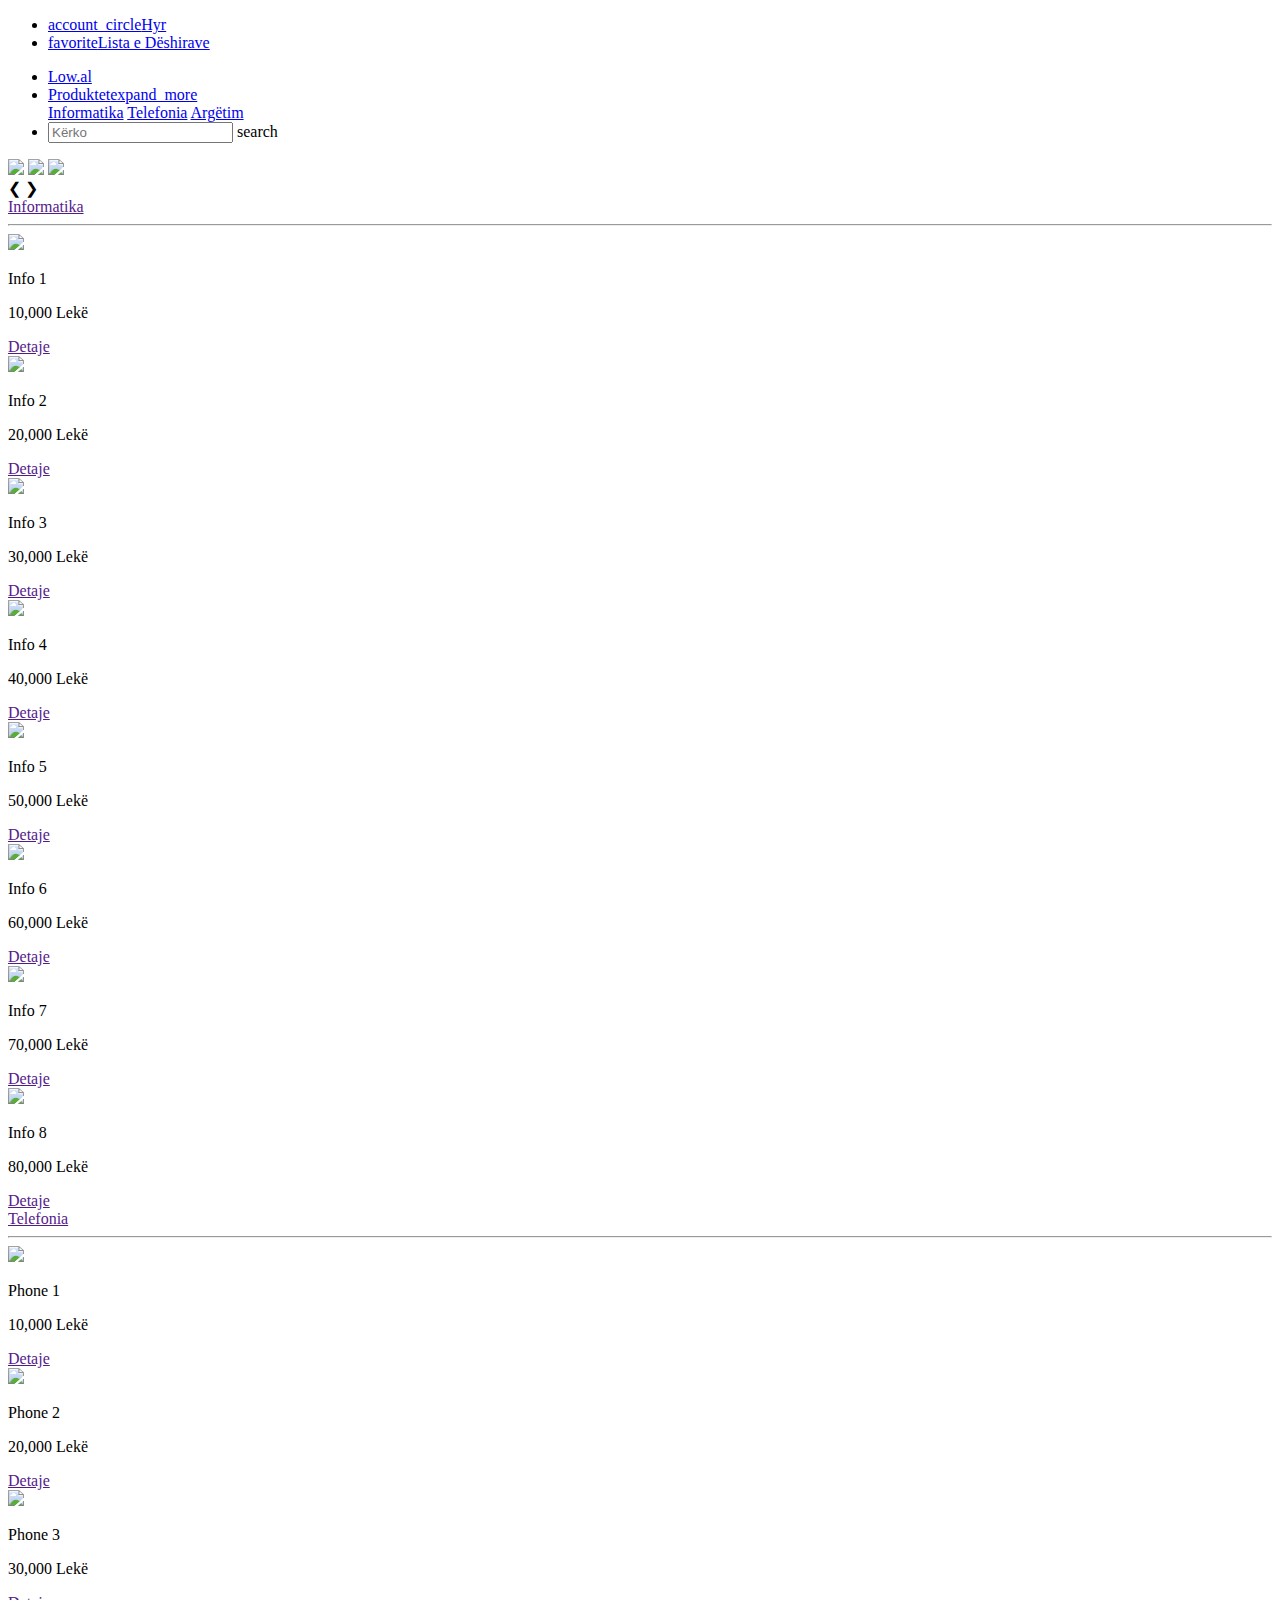
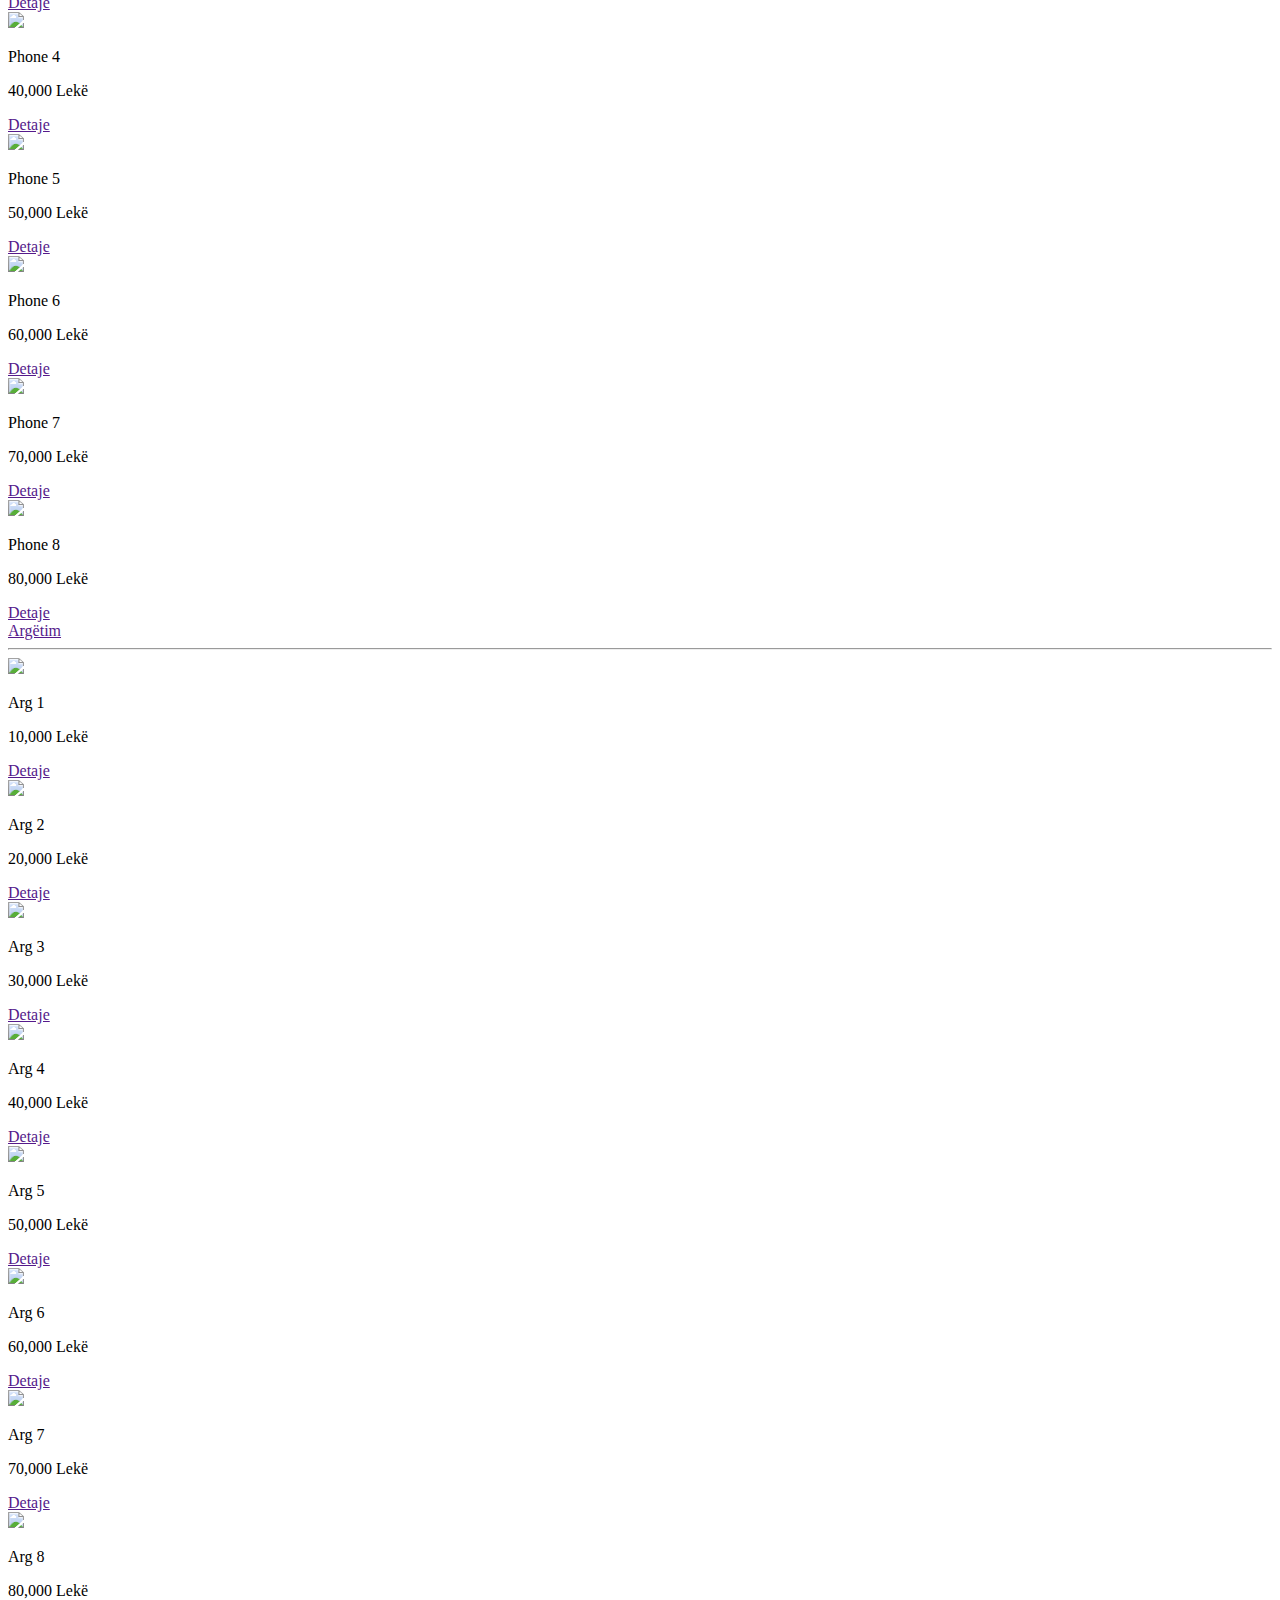
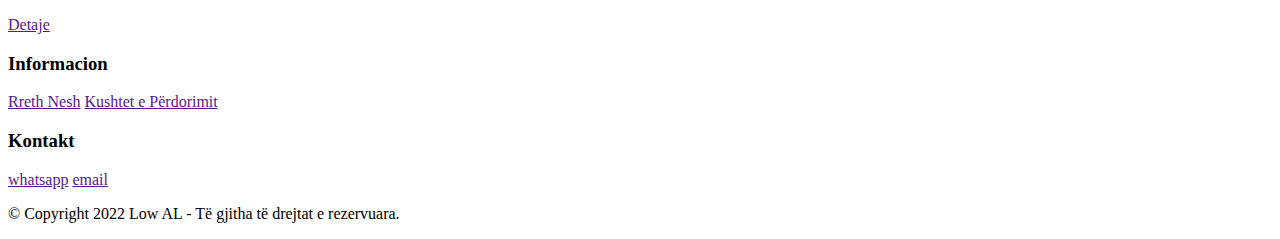
==== index.html @ c4c720e3 "Add files via upload" ====
<!doctype html>
<html lang="en-US">

<head>
    <meta charset="UTF-8">
    <meta name="viewport" content="width=device-width, initial-scale=1.0">

    <title>Low.AL</title>

    <!-- Custom CSS files -->
    <link rel="stylesheet" type="text/css" href="assets/css/shared/style.css">
    <link rel="stylesheet" type="text/css" href="assets/css/shared/header.css">
    <link rel="stylesheet" type="text/css" href="assets/css/shared/footer.css">

    <link rel="stylesheet" href="assets/css/index/slider.css">
    <link rel="stylesheet" href="assets/css/index/category.css">

    <!-- JS files -->
    <script src="assets/js/index/slider.js"></script>
</head>

<body>
    <!-- Header -->
    <header>
        <!-- Access -->
        <ul class="access-grid access-grid-template">
            <li><a href="#"><span class="material-icons">account_circle</span>Hyr</a></li>
            <li><a href="#"><span class="material-icons">favorite</span>Lista e Dëshirave</a></li>
        </ul>

        <!-- Primary Navigation -->
        <nav>
            <ul class="nav-grid nav-grid-template">
                <li id="brand"><a href="index.html">Low.al</a></li>
                <li>
                    <div class="dropdown">
                        <a href="#">Produktet<span class="material-icons">expand_more</span></a>
                        <div class="dropdown-content">
                            <a href="#">Informatika</a>
                            <a href="#">Telefonia</a>
                            <a href="#">Argëtim</a>
                        </div>
                    </div>
                </li>
                <li id="search">
                    <form>
                        <input id="searchInput" type="text" placeholder="Kërko">
                        <span id="searchIcon" class="material-icons">search</span>
                    </form>
                </li>
            </ul>
        </nav>
    </header>
    <!-- Header End -->

    <!-- Main -->
    <main>
        <!-- Slideshow -->
        <div class="slider">
            <div class="slides">
                <img class="slide fade" src="assets/img/index/slider/1.jpg">
                <img class="slide fade" src="assets/img/index/slider/2.jpg">
                <img class="slide fade" src="assets/img/index/slider/3.jpg">
            </div>
            <a class="prev">&#10094;</a>
            <a class="next">&#10095;</a>
        </div>

        <div>
            <!-- Categories -->
            <div class="category">
                <a href="" class="category-name">Informatika</a>
                <hr>
                <div class="products">
                    <div class="product">
                        <img src="assets/img/products/informatics/1.png">
                        <p class="product-name">Info 1</p>
                        <p class="product-price">10,000 Lekë</p>
                        <a href="">Detaje</a>
                    </div>
                    <div class="product">
                        <img src="assets/img/products/informatics/2.png">
                        <p class="product-name">Info 2</p>
                        <p class="product-price">20,000 Lekë</p>
                        <a href="">Detaje</a>
                    </div>
                    <div class="product">
                        <img src="assets/img/products/informatics/3.png">
                        <p class="product-name">Info 3</p>
                        <p class="product-price">30,000 Lekë</p>
                        <a href="">Detaje</a>
                    </div>
                    <div class="product">
                        <img src="assets/img/products/informatics/4.png">
                        <p class="product-name">Info 4</p>
                        <p class="product-price">40,000 Lekë</p>
                        <a href="">Detaje</a>
                    </div>
                    <div class="product">
                        <img src="assets/img/products/informatics/5.png">
                        <p class="product-name">Info 5</p>
                        <p class="product-price">50,000 Lekë</p>
                        <a href="">Detaje</a>
                    </div>
                    <div class="product">
                        <img src="assets/img/products/informatics/6.png">
                        <p class="product-name">Info 6</p>
                        <p class="product-price">60,000 Lekë</p>
                        <a href="">Detaje</a>
                    </div>
                    <div class="product">
                        <img src="assets/img/products/informatics/7.png">
                        <p class="product-name">Info 7</p>
                        <p class="product-price">70,000 Lekë</p>
                        <a href="">Detaje</a>
                    </div>
                    <div class="product">
                        <img src="assets/img/products/informatics/8.png">
                        <p class="product-name">Info 8</p>
                        <p class="product-price">80,000 Lekë</p>
                        <a href="">Detaje</a>
                    </div>
                </div>
            </div>

            <div class="category">
                <a href="" class="category-name">Telefonia</a>
                <hr>
                <div class="products">
                    <div class="product">
                        <img src="assets/img/products/phones/1.png">
                        <p class="product-name">Phone 1</p>
                        <p class="product-price">10,000 Lekë</p>
                        <a href="">Detaje</a>
                    </div>
                    <div class="product">
                        <img src="assets/img/products/phones/2.png">
                        <p class="product-name">Phone 2</p>
                        <p class="product-price">20,000 Lekë</p>
                        <a href="">Detaje</a>
                    </div>
                    <div class="product">
                        <img src="assets/img/products/phones/3.png">
                        <p class="product-name">Phone 3</p>
                        <p class="product-price">30,000 Lekë</p>
                        <a href="">Detaje</a>
                    </div>
                    <div class="product">
                        <img src="assets/img/products/phones/4.png">
                        <p class="product-name">Phone 4</p>
                        <p class="product-price">40,000 Lekë</p>
                        <a href="">Detaje</a>
                    </div>
                    <div class="product">
                        <img src="assets/img/products/phones/5.png">
                        <p class="product-name">Phone 5</p>
                        <p class="product-price">50,000 Lekë</p>
                        <a href="">Detaje</a>
                    </div>
                    <div class="product">
                        <img src="assets/img/products/phones/6.png">
                        <p class="product-name">Phone 6</p>
                        <p class="product-price">60,000 Lekë</p>
                        <a href="">Detaje</a>
                    </div>
                    <div class="product">
                        <img src="assets/img/products/phones/7.png">
                        <p class="product-name">Phone 7</p>
                        <p class="product-price">70,000 Lekë</p>
                        <a href="">Detaje</a>
                    </div>
                    <div class="product">
                        <img src="assets/img/products/phones/8.png">
                        <p class="product-name">Phone 8</p>
                        <p class="product-price">80,000 Lekë</p>
                        <a href="">Detaje</a>
                    </div>
                </div>
            </div>

            <div class="category">
                <a href="" class="category-name">Argëtim</a>
                <hr>
                <div class="products">
                    <div class="product">
                        <img src="assets/img/products/hobby/1.png">
                        <p class="product-name">Arg 1</p>
                        <p class="product-price">10,000 Lekë</p>
                        <a href="">Detaje</a>
                    </div>
                    <div class="product">
                        <img src="assets/img/products/hobby/2.png">
                        <p class="product-name">Arg 2</p>
                        <p class="product-price">20,000 Lekë</p>
                        <a href="">Detaje</a>
                    </div>
                    <div class="product">
                        <img src="assets/img/products/hobby/3.png">
                        <p class="product-name">Arg 3</p>
                        <p class="product-price">30,000 Lekë</p>
                        <a href="">Detaje</a>
                    </div>
                    <div class="product">
                        <img src="assets/img/products/hobby/4.png">
                        <p class="product-name">Arg 4</p>
                        <p class="product-price">40,000 Lekë</p>
                        <a href="">Detaje</a>
                    </div>
                    <div class="product">
                        <img src="assets/img/products/hobby/5.png">
                        <p class="product-name">Arg 5</p>
                        <p class="product-price">50,000 Lekë</p>
                        <a href="">Detaje</a>
                    </div>
                    <div class="product">
                        <img src="assets/img/products/hobby/6.png">
                        <p class="product-name">Arg 6</p>
                        <p class="product-price">60,000 Lekë</p>
                        <a href="">Detaje</a>
                    </div>
                    <div class="product">
                        <img src="assets/img/products/hobby/7.png">
                        <p class="product-name">Arg 7</p>
                        <p class="product-price">70,000 Lekë</p>
                        <a href="">Detaje</a>
                    </div>
                    <div class="product">
                        <img src="assets/img/products/hobby/8.png">
                        <p class="product-name">Arg 8</p>
                        <p class="product-price">80,000 Lekë</p>
                        <a href="">Detaje</a>
                    </div>
                </div>
            </div>

        </div>
    </main>
    <!-- Main End -->

    <!-- Footer -->
    <footer>
        <div id="information">
            <h3>Informacion</h3>
            <a href="">Rreth Nesh</a>
            <a href="">Kushtet e Përdorimit</a>
        </div>
        <div id="contact">
            <h3>Kontakt</h3>
            <div id="contactIcons">
                <a href=""><span id="whatsapp" class="material-icons">whatsapp</span></a>
                <a href=""><span id="email" class="material-icons-outlined">email</span></a>
            </div>
        </div>
        <div id="copyright">
            <p>&copy; Copyright 2022 Low AL - Të gjitha të drejtat e rezervuara.</p>
        </div>
    </footer>
    <!-- Footer End -->
</body>

</html>
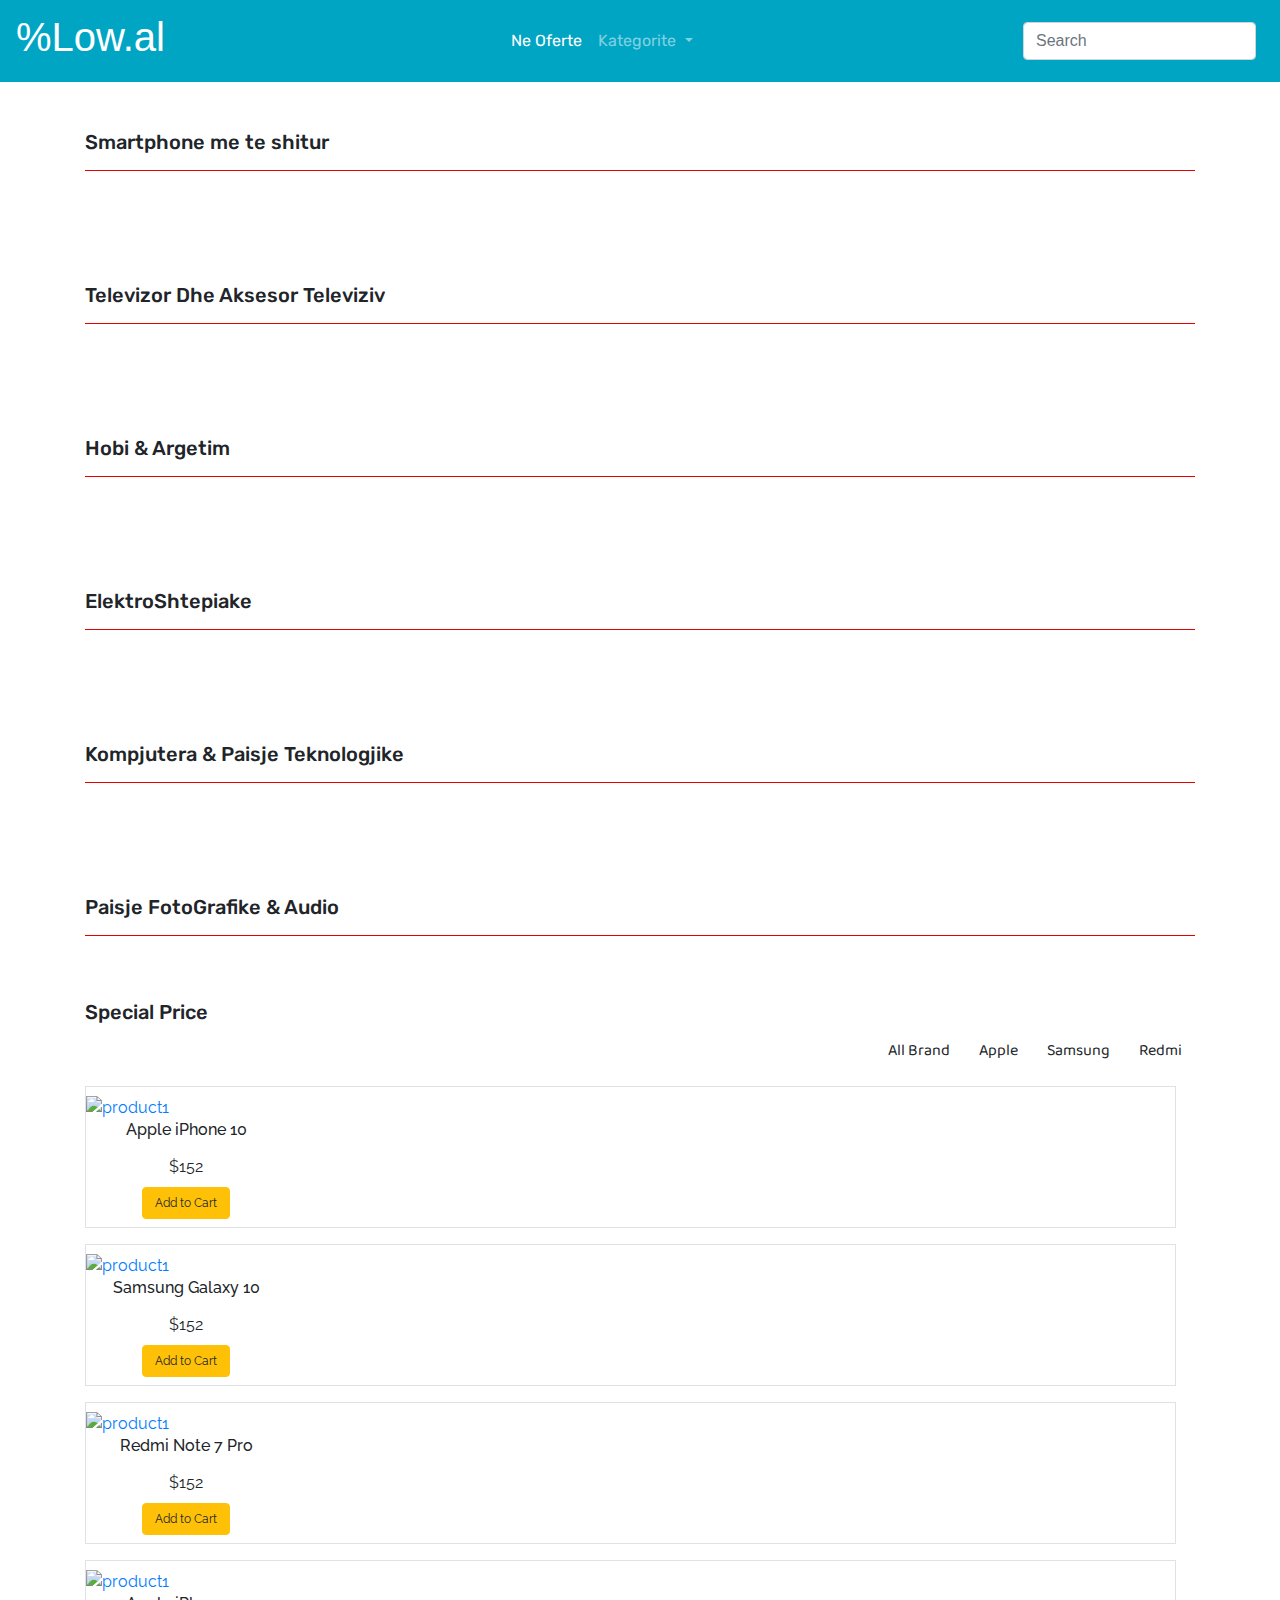
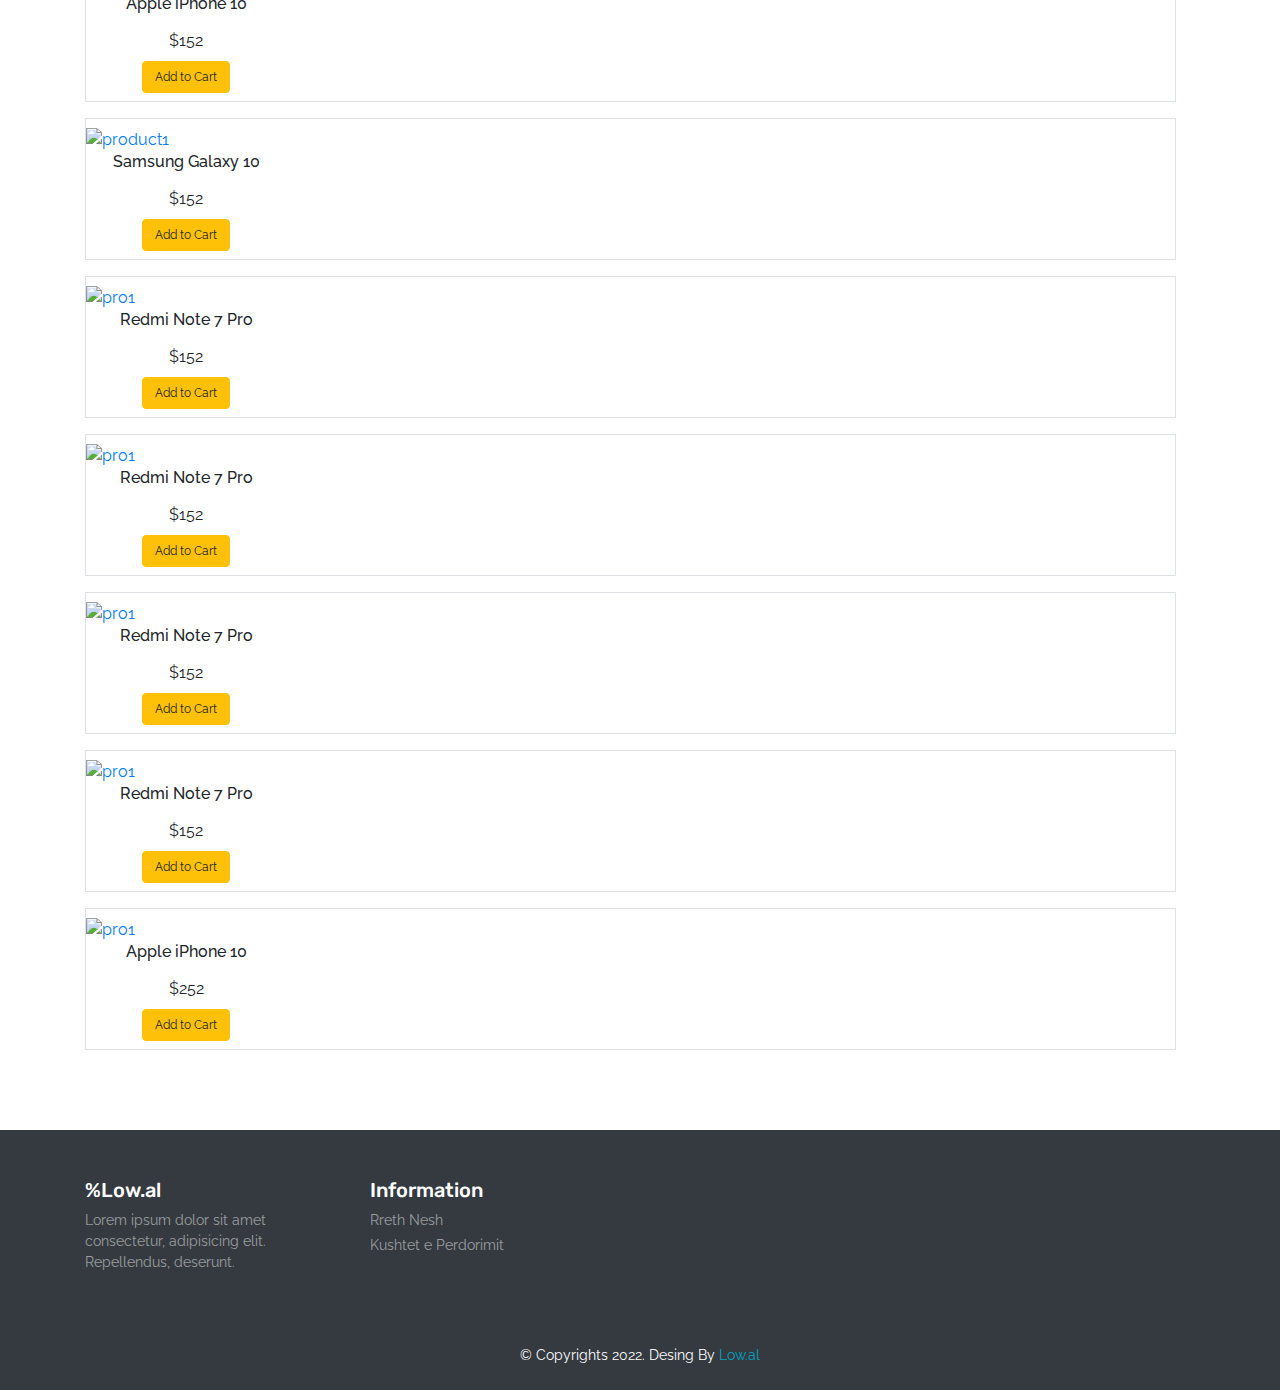
==== commit 31f6a4b7: "Add files via upload" ====
--- a/index.html
+++ b/index.html
@@ -1,261 +1,1265 @@
-<!doctype html>
-<html lang="en-US">
-
-<head>
-    <meta charset="UTF-8">
-    <meta name="viewport" content="width=device-width, initial-scale=1.0">
-
-    <title>Low.AL</title>
-
-    <!-- Custom CSS files -->
-    <link rel="stylesheet" type="text/css" href="assets/css/shared/style.css">
-    <link rel="stylesheet" type="text/css" href="assets/css/shared/header.css">
-    <link rel="stylesheet" type="text/css" href="assets/css/shared/footer.css">
-
-    <link rel="stylesheet" href="assets/css/index/slider.css">
-    <link rel="stylesheet" href="assets/css/index/category.css">
-
-    <!-- JS files -->
-    <script src="assets/js/index/slider.js"></script>
-</head>
-
-<body>
-    <!-- Header -->
-    <header>
-        <!-- Access -->
-        <ul class="access-grid access-grid-template">
-            <li><a href="#"><span class="material-icons">account_circle</span>Hyr</a></li>
-            <li><a href="#"><span class="material-icons">favorite</span>Lista e Dëshirave</a></li>
-        </ul>
-
-        <!-- Primary Navigation -->
-        <nav>
-            <ul class="nav-grid nav-grid-template">
-                <li id="brand"><a href="index.html">Low.al</a></li>
-                <li>
-                    <div class="dropdown">
-                        <a href="#">Produktet<span class="material-icons">expand_more</span></a>
-                        <div class="dropdown-content">
-                            <a href="#">Informatika</a>
-                            <a href="#">Telefonia</a>
-                            <a href="#">Argëtim</a>
-                        </div>
-                    </div>
-                </li>
-                <li id="search">
-                    <form>
-                        <input id="searchInput" type="text" placeholder="Kërko">
-                        <span id="searchIcon" class="material-icons">search</span>
-                    </form>
-                </li>
-            </ul>
-        </nav>
-    </header>
-    <!-- Header End -->
-
-    <!-- Main -->
-    <main>
-        <!-- Slideshow -->
-        <div class="slider">
-            <div class="slides">
-                <img class="slide fade" src="assets/img/index/slider/1.jpg">
-                <img class="slide fade" src="assets/img/index/slider/2.jpg">
-                <img class="slide fade" src="assets/img/index/slider/3.jpg">
-            </div>
-            <a class="prev">&#10094;</a>
-            <a class="next">&#10095;</a>
-        </div>
-
-        <div>
-            <!-- Categories -->
-            <div class="category">
-                <a href="" class="category-name">Informatika</a>
-                <hr>
-                <div class="products">
-                    <div class="product">
-                        <img src="assets/img/products/informatics/1.png">
-                        <p class="product-name">Info 1</p>
-                        <p class="product-price">10,000 Lekë</p>
-                        <a href="">Detaje</a>
-                    </div>
-                    <div class="product">
-                        <img src="assets/img/products/informatics/2.png">
-                        <p class="product-name">Info 2</p>
-                        <p class="product-price">20,000 Lekë</p>
-                        <a href="">Detaje</a>
-                    </div>
-                    <div class="product">
-                        <img src="assets/img/products/informatics/3.png">
-                        <p class="product-name">Info 3</p>
-                        <p class="product-price">30,000 Lekë</p>
-                        <a href="">Detaje</a>
-                    </div>
-                    <div class="product">
-                        <img src="assets/img/products/informatics/4.png">
-                        <p class="product-name">Info 4</p>
-                        <p class="product-price">40,000 Lekë</p>
-                        <a href="">Detaje</a>
-                    </div>
-                    <div class="product">
-                        <img src="assets/img/products/informatics/5.png">
-                        <p class="product-name">Info 5</p>
-                        <p class="product-price">50,000 Lekë</p>
-                        <a href="">Detaje</a>
-                    </div>
-                    <div class="product">
-                        <img src="assets/img/products/informatics/6.png">
-                        <p class="product-name">Info 6</p>
-                        <p class="product-price">60,000 Lekë</p>
-                        <a href="">Detaje</a>
-                    </div>
-                    <div class="product">
-                        <img src="assets/img/products/informatics/7.png">
-                        <p class="product-name">Info 7</p>
-                        <p class="product-price">70,000 Lekë</p>
-                        <a href="">Detaje</a>
-                    </div>
-                    <div class="product">
-                        <img src="assets/img/products/informatics/8.png">
-                        <p class="product-name">Info 8</p>
-                        <p class="product-price">80,000 Lekë</p>
-                        <a href="">Detaje</a>
-                    </div>
-                </div>
-            </div>
-
-            <div class="category">
-                <a href="" class="category-name">Telefonia</a>
-                <hr>
-                <div class="products">
-                    <div class="product">
-                        <img src="assets/img/products/phones/1.png">
-                        <p class="product-name">Phone 1</p>
-                        <p class="product-price">10,000 Lekë</p>
-                        <a href="">Detaje</a>
-                    </div>
-                    <div class="product">
-                        <img src="assets/img/products/phones/2.png">
-                        <p class="product-name">Phone 2</p>
-                        <p class="product-price">20,000 Lekë</p>
-                        <a href="">Detaje</a>
-                    </div>
-                    <div class="product">
-                        <img src="assets/img/products/phones/3.png">
-                        <p class="product-name">Phone 3</p>
-                        <p class="product-price">30,000 Lekë</p>
-                        <a href="">Detaje</a>
-                    </div>
-                    <div class="product">
-                        <img src="assets/img/products/phones/4.png">
-                        <p class="product-name">Phone 4</p>
-                        <p class="product-price">40,000 Lekë</p>
-                        <a href="">Detaje</a>
-                    </div>
-                    <div class="product">
-                        <img src="assets/img/products/phones/5.png">
-                        <p class="product-name">Phone 5</p>
-                        <p class="product-price">50,000 Lekë</p>
-                        <a href="">Detaje</a>
-                    </div>
-                    <div class="product">
-                        <img src="assets/img/products/phones/6.png">
-                        <p class="product-name">Phone 6</p>
-                        <p class="product-price">60,000 Lekë</p>
-                        <a href="">Detaje</a>
-                    </div>
-                    <div class="product">
-                        <img src="assets/img/products/phones/7.png">
-                        <p class="product-name">Phone 7</p>
-                        <p class="product-price">70,000 Lekë</p>
-                        <a href="">Detaje</a>
-                    </div>
-                    <div class="product">
-                        <img src="assets/img/products/phones/8.png">
-                        <p class="product-name">Phone 8</p>
-                        <p class="product-price">80,000 Lekë</p>
-                        <a href="">Detaje</a>
-                    </div>
-                </div>
-            </div>
-
-            <div class="category">
-                <a href="" class="category-name">Argëtim</a>
-                <hr>
-                <div class="products">
-                    <div class="product">
-                        <img src="assets/img/products/hobby/1.png">
-                        <p class="product-name">Arg 1</p>
-                        <p class="product-price">10,000 Lekë</p>
-                        <a href="">Detaje</a>
-                    </div>
-                    <div class="product">
-                        <img src="assets/img/products/hobby/2.png">
-                        <p class="product-name">Arg 2</p>
-                        <p class="product-price">20,000 Lekë</p>
-                        <a href="">Detaje</a>
-                    </div>
-                    <div class="product">
-                        <img src="assets/img/products/hobby/3.png">
-                        <p class="product-name">Arg 3</p>
-                        <p class="product-price">30,000 Lekë</p>
-                        <a href="">Detaje</a>
-                    </div>
-                    <div class="product">
-                        <img src="assets/img/products/hobby/4.png">
-                        <p class="product-name">Arg 4</p>
-                        <p class="product-price">40,000 Lekë</p>
-                        <a href="">Detaje</a>
-                    </div>
-                    <div class="product">
-                        <img src="assets/img/products/hobby/5.png">
-                        <p class="product-name">Arg 5</p>
-                        <p class="product-price">50,000 Lekë</p>
-                        <a href="">Detaje</a>
-                    </div>
-                    <div class="product">
-                        <img src="assets/img/products/hobby/6.png">
-                        <p class="product-name">Arg 6</p>
-                        <p class="product-price">60,000 Lekë</p>
-                        <a href="">Detaje</a>
-                    </div>
-                    <div class="product">
-                        <img src="assets/img/products/hobby/7.png">
-                        <p class="product-name">Arg 7</p>
-                        <p class="product-price">70,000 Lekë</p>
-                        <a href="">Detaje</a>
-                    </div>
-                    <div class="product">
-                        <img src="assets/img/products/hobby/8.png">
-                        <p class="product-name">Arg 8</p>
-                        <p class="product-price">80,000 Lekë</p>
-                        <a href="">Detaje</a>
-                    </div>
-                </div>
-            </div>
-
-        </div>
-    </main>
-    <!-- Main End -->
-
-    <!-- Footer -->
-    <footer>
-        <div id="information">
-            <h3>Informacion</h3>
-            <a href="">Rreth Nesh</a>
-            <a href="">Kushtet e Përdorimit</a>
-        </div>
-        <div id="contact">
-            <h3>Kontakt</h3>
-            <div id="contactIcons">
-                <a href=""><span id="whatsapp" class="material-icons">whatsapp</span></a>
-                <a href=""><span id="email" class="material-icons-outlined">email</span></a>
-            </div>
-        </div>
-        <div id="copyright">
-            <p>&copy; Copyright 2022 Low AL - Të gjitha të drejtat e rezervuara.</p>
-        </div>
-    </footer>
-    <!-- Footer End -->
-</body>
-
+<!DOCTYPE html>
+<html lang="en">
+<head>
+    <meta charset="UTF-8">
+    <meta name="viewport" content="width=device-width, initial-scale=1.0">
+    <title>Low.Al</title>
+
+    <!-- Bootstrap CDN -->
+    <link rel="stylesheet" href="https://stackpath.bootstrapcdn.com/bootstrap/4.4.1/css/bootstrap.min.css" integrity="sha384-Vkoo8x4CGsO3+Hhxv8T/Q5PaXtkKtu6ug5TOeNV6gBiFeWPGFN9MuhOf23Q9Ifjh" crossorigin="anonymous">
+
+    <!-- Owl-carousel CDN -->
+    <link rel="stylesheet" href="https://cdnjs.cloudflare.com/ajax/libs/OwlCarousel2/2.3.4/assets/owl.carousel.min.css" integrity="sha256-UhQQ4fxEeABh4JrcmAJ1+16id/1dnlOEVCFOxDef9Lw=" crossorigin="anonymous" />
+    <link rel="stylesheet" href="https://cdnjs.cloudflare.com/ajax/libs/OwlCarousel2/2.3.4/assets/owl.theme.default.min.css" integrity="sha256-kksNxjDRxd/5+jGurZUJd1sdR2v+ClrCl3svESBaJqw=" crossorigin="anonymous" />
+
+    
+    <!-- Custom CSS file -->
+    <link rel="stylesheet" href="style.css">
+</head>
+<body >
+
+    <!-- header -->
+        <header id="header">
+
+            <!-- Primary Navigation -->
+            <nav class="navbar navbar-expand-lg navbar-dark color-second-bg">
+                <a class="navbar-brand" href="#"><h1>%Low.al</h1></a>
+                <button class="navbar-toggler" type="button" data-toggle="collapse" data-target="#navbarNav" aria-controls="navbarNav" aria-expanded="false" aria-label="Toggle navigation">
+                  <span class="navbar-toggler-icon"></span>
+                </button>
+                <div class="collapse navbar-collapse" id="navbarNav">
+                  <ul class="navbar-nav m-auto font-rubik">
+                    <li class="nav-item active">
+                      <a class="nav-link" href="#">Ne Oferte</a>
+                    </li>
+                      <li class="nav-item dropdown">
+                        <a class="nav-link dropdown-toggle" href="http://example.com" id="navbarDropdownMenuLink" data-toggle="dropdown" aria-haspopup="true" aria-expanded="false">
+                          Kategorite
+                        </a>
+                        <ul class="dropdown-menu" aria-labelledby="navbarDropdownMenuLink">
+                          <li><a class="dropdown-item" href="#telefona">Telefona</a></li>
+                          <li><a class="dropdown-item" href="#televizor">Televizor Dhe Aksesor Televiziv</a></li>
+                          <li><a class="dropdown-item" href="#hobi">Hobi & Argetim</a></li>
+                          <li><a class="dropdown-item" href="#elektroshtepiake">ElektroShtepiake</a></li>
+                          <li><a class="dropdown-item" href="#kompjutera">Kompjutera</a></li>
+                          <li><a class="dropdown-item" href="#foto">Paisje Fotografike & Audio</a></li>
+
+                        </ul>
+                      </li>
+                  </ul>
+                  <form class="form-inline my-2 my-lg-0">
+                    <input class="form-control mr-sm-2" type="search" placeholder="Search" aria-label="Search">
+                  </form>
+                  
+                </div>
+              </nav>
+
+        </header>
+
+    <!-- start #main-site -->
+        <main id="main-site">
+
+          <!-- Owl-carousel -->
+            <section id="banner-area">
+              <div class="owl-carousel owl-theme">
+                  <div class="item">
+                    <img src="C:\Users\bjoni\Desktop\projekti\assets\demo_pic_LI_(1)_1920_WEBP.jpg" alt="Banner1">
+                  </div>
+                  <div class="item">
+                    <img src="../assets/HEADPHONES___AUDIO_1920_WEBP.jpg" alt="Banner2">
+                  </div>
+                  <div class="item">
+                    <img src="../assets/june_multi_electronicss.jpg" alt="Banner3">
+                  </div>
+              </div>
+            </section>
+          <!-- !Owl-carousel -->
+
+          <!-- Top Sale -->
+          <section id="top-sale">
+            <div class="container py-5">
+              <h2 class="font-rubik font-size-20" id="telefona">Smartphone me te shitur</h2>
+              <hr color="red">
+              <!-- owl carousel -->
+                <div class="owl-carousel owl-theme">
+                  <div class="item py-2">
+                    <div class="product font-rale">
+                      <a href="#"><img src="../assets/products/1.png" alt="product1" class="img-fluid"></a>
+                      <div class="text-center">
+                        <h6>Samsung Galaxy 10</h6>
+                        <div class="rating text-warning font-size-12">
+                          <span><i class="fas fa-star"></i></span>
+                          <span><i class="fas fa-star"></i></span>
+                          <span><i class="fas fa-star"></i></span>
+                          <span><i class="fas fa-star"></i></span>
+                          <span><i class="far fa-star"></i></span>
+                        </div>
+                        <div class="price py-2">
+                          <span>$152</span>
+                        </div>
+                        <button type="submit" class="btn btn-warning font-size-12">Add to Cart</button>
+                      </div>
+                    </div>
+                  </div>
+                  <div class="item py-2">
+                    <div class="product font-rale">
+                      <a href="#"><img src="../assets/products/2.png" alt="product1" class="img-fluid"></a>
+                      <div class="text-center">
+                        <h6>Readme Note 7</h6>
+                        <div class="rating text-warning font-size-12">
+                          <span><i class="fas fa-star"></i></span>
+                          <span><i class="fas fa-star"></i></span>
+                          <span><i class="fas fa-star"></i></span>
+                          <span><i class="fas fa-star"></i></span>
+                          <span><i class="far fa-star"></i></span>
+                        </div>
+                        <div class="price py-2">
+                          <span>$152</span>
+                        </div>
+                        <button type="submit" class="btn btn-warning font-size-12">Add to Cart</button>
+                      </div>
+                    </div>
+                  </div>
+                  <div class="item py-2">
+                    <div class="product font-rale">
+                      <a href="#"><img src="../assets/products/3.png" alt="product1" class="img-fluid"></a>
+                      <div class="text-center">
+                        <h6>Readme Note 7</h6>
+                        <div class="rating text-warning font-size-12">
+                          <span><i class="fas fa-star"></i></span>
+                          <span><i class="fas fa-star"></i></span>
+                          <span><i class="fas fa-star"></i></span>
+                          <span><i class="fas fa-star"></i></span>
+                          <span><i class="far fa-star"></i></span>
+                        </div>
+                        <div class="price py-2">
+                          <span>$152</span>
+                        </div>
+                        <button type="submit" class="btn btn-warning font-size-12">Add to Cart</button>
+                      </div>
+                    </div>
+                  </div>
+                  <div class="item py-2">
+                    <div class="product font-rale">
+                      <a href="#"><img src="../assets/products/6.png" alt="product1" class="img-fluid"></a>
+                      <div class="text-center">
+                        <h6>Samsung Galaxy 10</h6>
+                        <div class="rating text-warning font-size-12">
+                          <span><i class="fas fa-star"></i></span>
+                          <span><i class="fas fa-star"></i></span>
+                          <span><i class="fas fa-star"></i></span>
+                          <span><i class="fas fa-star"></i></span>
+                          <span><i class="far fa-star"></i></span>
+                        </div>
+                        <div class="price py-2">
+                          <span>$152</span>
+                        </div>
+                        <button type="submit" class="btn btn-warning font-size-12">Add to Cart</button>
+                      </div>
+                    </div>
+                  </div>
+                  <div class="item py-2">
+                    <div class="product font-rale">
+                      <a href="#"><img src="../assets/products/1.png" alt="product1" class="img-fluid"></a>
+                      <div class="text-center">
+                        <h6>Readme Note 7</h6>
+                        <div class="rating text-warning font-size-12">
+                          <span><i class="fas fa-star"></i></span>
+                          <span><i class="fas fa-star"></i></span>
+                          <span><i class="fas fa-star"></i></span>
+                          <span><i class="fas fa-star"></i></span>
+                          <span><i class="far fa-star"></i></span>
+                        </div>
+                        <div class="price py-2">
+                          <span>$152</span>
+                        </div>
+                        <button type="submit" class="btn btn-warning font-size-12">Add to Cart</button>
+                      </div>
+                    </div>
+                  </div>
+                  <div class="item py-2">
+                    <div class="product font-rale">
+                      <div class="d-flex flex-column">
+                        <a href="#"><img src="../assets/products/1.png" class="img-fluid" alt="pro1"></a>
+                        <div class="text-center">
+                          <h6>Readme Note 7</h6>
+                          <div class="rating text-warning font-size-12">
+                            <span><i class="fas fa-star"></i></span>
+                            <span><i class="fas fa-star"></i></span>
+                            <span><i class="fas fa-star"></i></span>
+                            <span><i class="fas fa-star"></i></span>
+                            <span><i class="far fa-star"></i></span>
+                          </div>
+                          <div class="price py-2">
+                            <span>$122</span>
+                          </div>
+                          <button type="submit" class="btn btn-warning font-size-12">Add to Cart</button>
+                        </div>
+                      </div>
+                    </div>
+                  </div>
+                  <div class="item py-2">
+                    <div class="product font-rale">
+                      <div class="d-flex flex-column">
+                        <a href="#"><img src="../assets/products/2.png" class="img-fluid" alt="pro1"></a>
+                        <div class="text-center">
+                          <h6>Readme Note 7</h6>
+                          <div class="rating text-warning font-size-12">
+                            <span><i class="fas fa-star"></i></span>
+                            <span><i class="fas fa-star"></i></span>
+                            <span><i class="fas fa-star"></i></span>
+                            <span><i class="fas fa-star"></i></span>
+                            <span><i class="far fa-star"></i></span>
+                          </div>
+                          <div class="price py-2">
+                            <span>$122</span>
+                          </div>
+                          <button type="submit" class="btn btn-warning font-size-12">Add to Cart</button>
+                        </div>
+                      </div>
+                    </div>
+                  </div>
+                </div>
+              <!-- !owl carousel -->
+            </div>
+          </section>
+          <section id="top-sale">
+            <div class="container py-5">
+              <h2 class="font-rubik font-size-20" id="televizor" >Televizor Dhe Aksesor Televiziv</h2>
+              <hr color="red">
+              <!-- owl carousel -->
+                <div class="owl-carousel owl-theme">
+                  <div class="item py-2">
+                    <div class="product font-rale">
+                      <a href="#"><img src="../assets/tv/tv-lg-led-43lj500v.png" alt="product1" class="img-fluid"></a>
+                      <div class="text-center">
+                        <h6>Samsung Galaxy 10</h6>
+                        <div class="rating text-warning font-size-12">
+                          <span><i class="fas fa-star"></i></span>
+                          <span><i class="fas fa-star"></i></span>
+                          <span><i class="fas fa-star"></i></span>
+                          <span><i class="fas fa-star"></i></span>
+                          <span><i class="far fa-star"></i></span>
+                        </div>
+                        <div class="price py-2">
+                          <span>$152</span>
+                        </div>
+                        <button type="submit" class="btn btn-warning font-size-12">Add to Cart</button>
+                      </div>
+                    </div>
+                  </div>
+                  <div class="item py-2">
+                    <div class="product font-rale">
+                      <a href="#"><img src="../assets/tv/fuego-50elu610andt.png" alt="product1" class="img-fluid"></a>
+                      <div class="text-center">
+                        <h6>Readme Note 7</h6>
+                        <div class="rating text-warning font-size-12">
+                          <span><i class="fas fa-star"></i></span>
+                          <span><i class="fas fa-star"></i></span>
+                          <span><i class="fas fa-star"></i></span>
+                          <span><i class="fas fa-star"></i></span>
+                          <span><i class="far fa-star"></i></span>
+                        </div>
+                        <div class="price py-2">
+                          <span>$152</span>
+                        </div>
+                        <button type="submit" class="btn btn-warning font-size-12">Add to Cart</button>
+                      </div>
+                    </div>
+                  </div>
+                  <div class="item py-2">
+                    <div class="product font-rale">
+                      <a href="#"><img src="../assets/tv/led-samsung-ue43au7172uxxh-4k-uhd-smart.png" alt="product1" class="img-fluid"></a>
+                      <div class="text-center">
+                        <h6>Readme Note 7</h6>
+                        <div class="rating text-warning font-size-12">
+                          <span><i class="fas fa-star"></i></span>
+                          <span><i class="fas fa-star"></i></span>
+                          <span><i class="fas fa-star"></i></span>
+                          <span><i class="fas fa-star"></i></span>
+                          <span><i class="far fa-star"></i></span>
+                        </div>
+                        <div class="price py-2">
+                          <span>$152</span>
+                        </div>
+                        <button type="submit" class="btn btn-warning font-size-12">Add to Cart</button>
+                      </div>
+                    </div>
+                  </div>
+                  <div class="item py-2">
+                    <div class="product font-rale">
+                      <a href="#"><img src="../assets/tv/lenco-lpj-300wh-projektor.png" alt="product1" class="img-fluid"></a>
+                      <div class="text-center">
+                        <h6>Samsung Galaxy 10</h6>
+                        <div class="rating text-warning font-size-12">
+                          <span><i class="fas fa-star"></i></span>
+                          <span><i class="fas fa-star"></i></span>
+                          <span><i class="fas fa-star"></i></span>
+                          <span><i class="fas fa-star"></i></span>
+                          <span><i class="far fa-star"></i></span>
+                        </div>
+                        <div class="price py-2">
+                          <span>$152</span>
+                        </div>
+                        <button type="submit" class="btn btn-warning font-size-12">Add to Cart</button>
+                      </div>
+                    </div>
+                  </div>
+                  <div class="item py-2">
+                    <div class="product font-rale">
+                      <a href="#"><img src="../assets/tv/qled-samsung-43-4k-qe43q60aauxxh.png" alt="product1" class="img-fluid"></a>
+                      <div class="text-center">
+                        <h6>Readme Note 7</h6>
+                        <div class="rating text-warning font-size-12">
+                          <span><i class="fas fa-star"></i></span>
+                          <span><i class="fas fa-star"></i></span>
+                          <span><i class="fas fa-star"></i></span>
+                          <span><i class="fas fa-star"></i></span>
+                          <span><i class="far fa-star"></i></span>
+                        </div>
+                        <div class="price py-2">
+                          <span>$152</span>
+                        </div>
+                        <button type="submit" class="btn btn-warning font-size-12">Add to Cart</button>
+                      </div>
+                    </div>
+                  </div>
+                  <div class="item py-2">
+                    <div class="product font-rale">
+                      <div class="d-flex flex-column">
+                        <a href="#"><img src="../assets/tv/qled-samsung-43-4k-qe43q60tauxxh.png" class="img-fluid" alt="pro1"></a>
+                        <div class="text-center">
+                          <h6>Readme Note 7</h6>
+                          <div class="rating text-warning font-size-12">
+                            <span><i class="fas fa-star"></i></span>
+                            <span><i class="fas fa-star"></i></span>
+                            <span><i class="fas fa-star"></i></span>
+                            <span><i class="fas fa-star"></i></span>
+                            <span><i class="far fa-star"></i></span>
+                          </div>
+                          <div class="price py-2">
+                            <span>$122</span>
+                          </div>
+                          <button type="submit" class="btn btn-warning font-size-12">Add to Cart</button>
+                        </div>
+                      </div>
+                    </div>
+                  </div>
+                  <div class="item py-2">
+                    <div class="product font-rale">
+                      <div class="d-flex flex-column">
+                        <a href="#"><img src="../assets/tv/qled-samsung-55-4k-qe55q70aatxxh.png" class="img-fluid" alt="pro1"></a>
+                        <div class="text-center">
+                          <h6>Readme Note 7</h6>
+                          <div class="rating text-warning font-size-12">
+                            <span><i class="fas fa-star"></i></span>
+                            <span><i class="fas fa-star"></i></span>
+                            <span><i class="fas fa-star"></i></span>
+                            <span><i class="fas fa-star"></i></span>
+                            <span><i class="far fa-star"></i></span>
+                          </div>
+                          <div class="price py-2">
+                            <span>$122</span>
+                          </div>
+                          <button type="submit" class="btn btn-warning font-size-12">Add to Cart</button>
+                        </div>
+                      </div>
+                    </div>
+                  </div>
+                </div>
+              <!-- !owl carousel -->
+            </div>
+          </section>
+          <section id="top-sale" >
+            <div class="container py-5">
+              <h2 class="font-rubik font-size-20" id="hobi">Hobi & Argetim</h2>
+              <hr color="red">
+              <!-- owl carousel -->
+                <div class="owl-carousel owl-theme">
+                  <div class="item py-2">
+                    <div class="product font-rale">
+                      <a href="#"><img src="../assets/hobi/champion-top-volejbolli-cht161888-012-1.png" width="170" height="170" alt="product1" class="img-fluid"></a>
+                      <div class="text-center">
+                        <h6>Samsung Galaxy 10</h6>
+                        <div class="rating text-warning font-size-12">
+                          <span><i class="fas fa-star"></i></span>
+                          <span><i class="fas fa-star"></i></span>
+                          <span><i class="fas fa-star"></i></span>
+                          <span><i class="fas fa-star"></i></span>
+                          <span><i class="far fa-star"></i></span>
+                        </div>
+                        <div class="price py-2">
+                          <span>$152</span>
+                        </div>
+                        <button type="submit" class="btn btn-warning font-size-12">Add to Cart</button>
+                      </div>
+                    </div>
+                  </div>
+                  <div class="item py-2">
+                    <div class="product font-rale">
+                      <a href="#"><img src="../assets/hobi/console-playstation-5.png" width="170" height="170" alt="product1" class="img-fluid"></a>
+                      <div class="text-center">
+                        <h6>Readme Note 7</h6>
+                        <div class="rating text-warning font-size-12">
+                          <span><i class="fas fa-star"></i></span>
+                          <span><i class="fas fa-star"></i></span>
+                          <span><i class="fas fa-star"></i></span>
+                          <span><i class="fas fa-star"></i></span>
+                          <span><i class="far fa-star"></i></span>
+                        </div>
+                        <div class="price py-2">
+                          <span>$152</span>
+                        </div>
+                        <button type="submit" class="btn btn-warning font-size-12">Add to Cart</button>
+                      </div>
+                    </div>
+                  </div>
+                  <div class="item py-2">
+                    <div class="product font-rale">
+                      <a href="#"><img src="../assets/hobi/console-xbox-series-s-512gb-white.png" width="170" height="170" alt="product1" class="img-fluid"></a>
+                      <div class="text-center">
+                        <h6>Readme Note 7</h6>
+                        <div class="rating text-warning font-size-12">
+                          <span><i class="fas fa-star"></i></span>
+                          <span><i class="fas fa-star"></i></span>
+                          <span><i class="fas fa-star"></i></span>
+                          <span><i class="fas fa-star"></i></span>
+                          <span><i class="far fa-star"></i></span>
+                        </div>
+                        <div class="price py-2">
+                          <span>$152</span>
+                        </div>
+                        <button type="submit" class="btn btn-warning font-size-12">Add to Cart</button>
+                      </div>
+                    </div>
+                  </div>
+                  <div class="item py-2">
+                    <div class="product font-rale">
+                      <a href="#"><img src="../assets/hobi/dg-amazon-20-gbp-account-uk.png" width="170" height="170" alt="product1" class="img-fluid"></a>
+                      <div class="text-center">
+                        <h6>Samsung Galaxy 10</h6>
+                        <div class="rating text-warning font-size-12">
+                          <span><i class="fas fa-star"></i></span>
+                          <span><i class="fas fa-star"></i></span>
+                          <span><i class="fas fa-star"></i></span>
+                          <span><i class="fas fa-star"></i></span>
+                          <span><i class="far fa-star"></i></span>
+                        </div>
+                        <div class="price py-2">
+                          <span>$152</span>
+                        </div>
+                        <button type="submit" class="btn btn-warning font-size-12">Add to Cart</button>
+                      </div>
+                    </div>
+                  </div>
+                  <div class="item py-2">
+                    <div class="product font-rale">
+                      <a href="#"><img src="../assets/hobi/electric-bicycle-nilox-e-bike-x6-mountain.png" width="170" height="170" alt="product1" class="img-fluid"></a>
+                      <div class="text-center">
+                        <h6>Readme Note 7</h6>
+                        <div class="rating text-warning font-size-12">
+                          <span><i class="fas fa-star"></i></span>
+                          <span><i class="fas fa-star"></i></span>
+                          <span><i class="fas fa-star"></i></span>
+                          <span><i class="fas fa-star"></i></span>
+                          <span><i class="far fa-star"></i></span>
+                        </div>
+                        <div class="price py-2">
+                          <span>$152</span>
+                        </div>
+                        <button type="submit" class="btn btn-warning font-size-12">Add to Cart</button>
+                      </div>
+                    </div>
+                  </div>
+                  <div class="item py-2">
+                    <div class="product font-rale">
+                      <div class="d-flex flex-column">
+                        <a href="#"><img src="../assets/hobi/karrige-dervish-r-white-shark-black-white.png" width="170" height="170" class="img-fluid" alt="pro1"></a>
+                        <div class="text-center">
+                          <h6>Readme Note 7</h6>
+                          <div class="rating text-warning font-size-12">
+                            <span><i class="fas fa-star"></i></span>
+                            <span><i class="fas fa-star"></i></span>
+                            <span><i class="fas fa-star"></i></span>
+                            <span><i class="fas fa-star"></i></span>
+                            <span><i class="far fa-star"></i></span>
+                          </div>
+                          <div class="price py-2">
+                            <span>$122</span>
+                          </div>
+                          <button type="submit" class="btn btn-warning font-size-12">Add to Cart</button>
+                        </div>
+                      </div>
+                    </div>
+                  </div>
+                  <div class="item py-2">
+                    <div class="product font-rale">
+                      <div class="d-flex flex-column">
+                        <a href="#"><img src="../assets/hobi/playstation-vr-camera-ps4-vr-playstation.png" width="170" height="170" class="img-fluid" alt="pro1"></a>
+                        <div class="text-center">
+                          <h6>Readme Note 7</h6>
+                          <div class="rating text-warning font-size-12">
+                            <span><i class="fas fa-star"></i></span>
+                            <span><i class="fas fa-star"></i></span>
+                            <span><i class="fas fa-star"></i></span>
+                            <span><i class="fas fa-star"></i></span>
+                            <span><i class="far fa-star"></i></span>
+                          </div>
+                          <div class="price py-2">
+                            <span>$122</span>
+                          </div>
+                          <button type="submit" class="btn btn-warning font-size-12">Add to Cart</button>
+                        </div>
+                      </div>
+                    </div>
+                  </div>
+                  <div class="item py-2">
+                    <div class="product font-rale">
+                      <div class="d-flex flex-column">
+                        <a href="#"><img src="../assets/hobi/rrip-mezi-hot-shapers.png" class="img-fluid" width="170" height="170" alt="pro1"></a>
+                        <div class="text-center">
+                          <h6>Readme Note 7</h6>
+                          <div class="rating text-warning font-size-12">
+                            <span><i class="fas fa-star"></i></span>
+                            <span><i class="fas fa-star"></i></span>
+                            <span><i class="fas fa-star"></i></span>
+                            <span><i class="fas fa-star"></i></span>
+                            <span><i class="far fa-star"></i></span>
+                          </div>
+                          <div class="price py-2">
+                            <span>$122</span>
+                          </div>
+                          <button type="submit" class="btn btn-warning font-size-12">Add to Cart</button>
+                        </div>
+                      </div>
+                    </div>
+                  </div>
+                </div>
+              <!-- !owl carousel -->
+            </div>
+          </section>
+          <section id="top-sale" >
+            <div class="container py-5" id="elektroshtepiake">
+              <h2 class="font-rubik font-size-20" id="elektroshtepiake">ElektroShtepiake</h2>
+              <hr color="red">
+              <!-- owl carousel -->
+                <div class="owl-carousel owl-theme">
+                  <div class="item py-2">
+                    <div class="product font-rale">
+                      <a href="#"><img src="../assets/shtepi/ekspres-ama-s32-luna-3-pako-kafe-falas.png" alt="product1" class="img-fluid"></a>
+                      <div class="text-center">
+                        <h6>Samsung Galaxy 10</h6>
+                        <div class="rating text-warning font-size-12">
+                          <span><i class="fas fa-star"></i></span>
+                          <span><i class="fas fa-star"></i></span>
+                          <span><i class="fas fa-star"></i></span>
+                          <span><i class="fas fa-star"></i></span>
+                          <span><i class="far fa-star"></i></span>
+                        </div>
+                        <div class="price py-2">
+                          <span>$152</span>
+                        </div>
+                        <button type="submit" class="btn btn-warning font-size-12">Add to Cart</button>
+                      </div>
+                    </div>
+                  </div>
+                  <div class="item py-2">
+                    <div class="product font-rale">
+                      <a href="#"><img src="../assets/shtepi/fshese-elektrike-22v-litium-ariete.png" alt="product1" class="img-fluid"></a>
+                      <div class="text-center">
+                        <h6>Readme Note 7</h6>
+                        <div class="rating text-warning font-size-12">
+                          <span><i class="fas fa-star"></i></span>
+                          <span><i class="fas fa-star"></i></span>
+                          <span><i class="fas fa-star"></i></span>
+                          <span><i class="fas fa-star"></i></span>
+                          <span><i class="far fa-star"></i></span>
+                        </div>
+                        <div class="price py-2">
+                          <span>$152</span>
+                        </div>
+                        <button type="submit" class="btn btn-warning font-size-12">Add to Cart</button>
+                      </div>
+                    </div>
+                  </div>
+                  <div class="item py-2">
+                    <div class="product font-rale">
+                      <a href="#"><img src="../assets/shtepi/kondicioner-tcl-tac-09chsd-xa61-1-inverter.png" alt="product1" class="img-fluid"></a>
+                      <div class="text-center">
+                        <h6>Readme Note 7</h6>
+                        <div class="rating text-warning font-size-12">
+                          <span><i class="fas fa-star"></i></span>
+                          <span><i class="fas fa-star"></i></span>
+                          <span><i class="fas fa-star"></i></span>
+                          <span><i class="fas fa-star"></i></span>
+                          <span><i class="far fa-star"></i></span>
+                        </div>
+                        <div class="price py-2">
+                          <span>$152</span>
+                        </div>
+                        <button type="submit" class="btn btn-warning font-size-12">Add to Cart</button>
+                      </div>
+                    </div>
+                  </div>
+                  <div class="item py-2">
+                    <div class="product font-rale">
+                      <a href="#"><img src="../assets/shtepi/mikrovale-gorenje-mo17e1s.png" alt="product1" class="img-fluid"></a>
+                      <div class="text-center">
+                        <h6>Samsung Galaxy 10</h6>
+                        <div class="rating text-warning font-size-12">
+                          <span><i class="fas fa-star"></i></span>
+                          <span><i class="fas fa-star"></i></span>
+                          <span><i class="fas fa-star"></i></span>
+                          <span><i class="fas fa-star"></i></span>
+                          <span><i class="far fa-star"></i></span>
+                        </div>
+                        <div class="price py-2">
+                          <span>$152</span>
+                        </div>
+                        <button type="submit" class="btn btn-warning font-size-12">Add to Cart</button>
+                      </div>
+                    </div>
+                  </div>
+                  <div class="item py-2">
+                    <div class="product font-rale">
+                      <a href="#"><img src="../assets/shtepi/panel-ngrohes-elektra-epn-2000a.png" alt="product1" class="img-fluid"></a>
+                      <div class="text-center">
+                        <h6>Readme Note 7</h6>
+                        <div class="rating text-warning font-size-12">
+                          <span><i class="fas fa-star"></i></span>
+                          <span><i class="fas fa-star"></i></span>
+                          <span><i class="fas fa-star"></i></span>
+                          <span><i class="fas fa-star"></i></span>
+                          <span><i class="far fa-star"></i></span>
+                        </div>
+                        <div class="price py-2">
+                          <span>$152</span>
+                        </div>
+                        <button type="submit" class="btn btn-warning font-size-12">Add to Cart</button>
+                      </div>
+                    </div>
+                  </div>
+                  <div class="item py-2">
+                    <div class="product font-rale">
+                      <div class="d-flex flex-column">
+                        <a href="#"><img src="../assets/shtepi/panel-ngrohes-elektra-epn-dl01sf.png" class="img-fluid" alt="pro1"></a>
+                        <div class="text-center">
+                          <h6>Readme Note 7</h6>
+                          <div class="rating text-warning font-size-12">
+                            <span><i class="fas fa-star"></i></span>
+                            <span><i class="fas fa-star"></i></span>
+                            <span><i class="fas fa-star"></i></span>
+                            <span><i class="fas fa-star"></i></span>
+                            <span><i class="far fa-star"></i></span>
+                          </div>
+                          <div class="price py-2">
+                            <span>$122</span>
+                          </div>
+                          <button type="submit" class="btn btn-warning font-size-12">Add to Cart</button>
+                        </div>
+                      </div>
+                    </div>
+                  </div>
+                  <div class="item py-2">
+                    <div class="product font-rale">
+                      <div class="d-flex flex-column">
+                        <a href="#"><img src="../assets/shtepi/xiaomi-mi-robot-vacuum-mop-essential.png" class="img-fluid" alt="pro1"></a>
+                        <div class="text-center">
+                          <h6>Readme Note 7</h6>
+                          <div class="rating text-warning font-size-12">
+                            <span><i class="fas fa-star"></i></span>
+                            <span><i class="fas fa-star"></i></span>
+                            <span><i class="fas fa-star"></i></span>
+                            <span><i class="fas fa-star"></i></span>
+                            <span><i class="far fa-star"></i></span>
+                          </div>
+                          <div class="price py-2">
+                            <span>$122</span>
+                          </div>
+                          <button type="submit" class="btn btn-warning font-size-12">Add to Cart</button>
+                        </div>
+                      </div>
+                    </div>
+                  </div>
+                </div>
+              <!-- !owl carousel -->
+            </div>
+          </section>
+          <section id="top-sale" >
+            <div class="container py-5" >
+              <h2 class="font-rubik font-size-20" id="kompjutera">Kompjutera & Paisje Teknologjike</h2>
+              <hr color="red">
+              <!-- owl carousel -->
+                <div class="owl-carousel owl-theme">
+                  <div class="item py-2">
+                    <div class="product font-rale">
+                      <a href="#"><img src="../assets/komp/bitdefender-total-security-2017-5-licensa-1-vit.png" alt="product1" class="img-fluid"></a>
+                      <div class="text-center">
+                        <h6>Samsung Galaxy 10</h6>
+                        <div class="rating text-warning font-size-12">
+                          <span><i class="fas fa-star"></i></span>
+                          <span><i class="fas fa-star"></i></span>
+                          <span><i class="fas fa-star"></i></span>
+                          <span><i class="fas fa-star"></i></span>
+                          <span><i class="far fa-star"></i></span>
+                        </div>
+                        <div class="price py-2">
+                          <span>$152</span>
+                        </div>
+                        <button type="submit" class="btn btn-warning font-size-12">Add to Cart</button>
+                      </div>
+                    </div>
+                  </div>
+                  <div class="item py-2">
+                    <div class="product font-rale">
+                      <a href="#"><img src="../assets/komp/dell-ms5120w-wireless-titan-gray-mouse.png" alt="product1" class="img-fluid"></a>
+                      <div class="text-center">
+                        <h6>Readme Note 7</h6>
+                        <div class="rating text-warning font-size-12">
+                          <span><i class="fas fa-star"></i></span>
+                          <span><i class="fas fa-star"></i></span>
+                          <span><i class="fas fa-star"></i></span>
+                          <span><i class="fas fa-star"></i></span>
+                          <span><i class="far fa-star"></i></span>
+                        </div>
+                        <div class="price py-2">
+                          <span>$152</span>
+                        </div>
+                        <button type="submit" class="btn btn-warning font-size-12">Add to Cart</button>
+                      </div>
+                    </div>
+                  </div>
+                  <div class="item py-2">
+                    <div class="product font-rale">
+                      <a href="#"><img src="../assets/komp/gigabyte-z390-gaming-x-intel-1551.png" alt="product1" class="img-fluid"></a>
+                      <div class="text-center">
+                        <h6>Readme Note 7</h6>
+                        <div class="rating text-warning font-size-12">
+                          <span><i class="fas fa-star"></i></span>
+                          <span><i class="fas fa-star"></i></span>
+                          <span><i class="fas fa-star"></i></span>
+                          <span><i class="fas fa-star"></i></span>
+                          <span><i class="far fa-star"></i></span>
+                        </div>
+                        <div class="price py-2">
+                          <span>$152</span>
+                        </div>
+                        <button type="submit" class="btn btn-warning font-size-12">Add to Cart</button>
+                      </div>
+                    </div>
+                  </div>
+                  <div class="item py-2">
+                    <div class="product font-rale">
+                      <a href="#"><img src="../assets/komp/hp-deskjet-printer-2320.png" alt="product1" class="img-fluid"></a>
+                      <div class="text-center">
+                        <h6>Samsung Galaxy 10</h6>
+                        <div class="rating text-warning font-size-12">
+                          <span><i class="fas fa-star"></i></span>
+                          <span><i class="fas fa-star"></i></span>
+                          <span><i class="fas fa-star"></i></span>
+                          <span><i class="fas fa-star"></i></span>
+                          <span><i class="far fa-star"></i></span>
+                        </div>
+                        <div class="price py-2">
+                          <span>$152</span>
+                        </div>
+                        <button type="submit" class="btn btn-warning font-size-12">Add to Cart</button>
+                      </div>
+                    </div>
+                  </div>
+                  <div class="item py-2">
+                    <div class="product font-rale">
+                      <a href="#"><img src="../assets/komp/hp-elitedisplay-e233-23-fhd.png" alt="product1" class="img-fluid"></a>
+                      <div class="text-center">
+                        <h6>Readme Note 7</h6>
+                        <div class="rating text-warning font-size-12">
+                          <span><i class="fas fa-star"></i></span>
+                          <span><i class="fas fa-star"></i></span>
+                          <span><i class="fas fa-star"></i></span>
+                          <span><i class="fas fa-star"></i></span>
+                          <span><i class="far fa-star"></i></span>
+                        </div>
+                        <div class="price py-2">
+                          <span>$152</span>
+                        </div>
+                        <button type="submit" class="btn btn-warning font-size-12">Add to Cart</button>
+                      </div>
+                    </div>
+                  </div>
+                  <div class="item py-2">
+                    <div class="product font-rale">
+                      <div class="d-flex flex-column">
+                        <a href="#"><img src="../assets/komp/hp-monitor-24fw-23-8.png" class="img-fluid" alt="pro1"></a>
+                        <div class="text-center">
+                          <h6>Readme Note 7</h6>
+                          <div class="rating text-warning font-size-12">
+                            <span><i class="fas fa-star"></i></span>
+                            <span><i class="fas fa-star"></i></span>
+                            <span><i class="fas fa-star"></i></span>
+                            <span><i class="fas fa-star"></i></span>
+                            <span><i class="far fa-star"></i></span>
+                          </div>
+                          <div class="price py-2">
+                            <span>$122</span>
+                          </div>
+                          <button type="submit" class="btn btn-warning font-size-12">Add to Cart</button>
+                        </div>
+                      </div>
+                    </div>
+                  </div>
+                  <div class="item py-2">
+                    <div class="product font-rale">
+                      <div class="d-flex flex-column">
+                        <a href="#"><img src="../assets/komp/intel-core-i7-10700k-unlocked-box-8-16-5-1ghz.png" class="img-fluid" alt="pro1"></a>
+                        <div class="text-center">
+                          <h6>Readme Note 7</h6>
+                          <div class="rating text-warning font-size-12">
+                            <span><i class="fas fa-star"></i></span>
+                            <span><i class="fas fa-star"></i></span>
+                            <span><i class="fas fa-star"></i></span>
+                            <span><i class="fas fa-star"></i></span>
+                            <span><i class="far fa-star"></i></span>
+                          </div>
+                          <div class="price py-2">
+                            <span>$122</span>
+                          </div>
+                          <button type="submit" class="btn btn-warning font-size-12">Add to Cart</button>
+                        </div>
+                      </div>
+                    </div>
+                  </div>
+                </div>
+              <!-- !owl carousel -->
+            </div>
+          </section>
+          <section id="top-sale">
+            <div class="container py-5" >
+              <h2 class="font-rubik font-size-20" id="foto">Paisje FotoGrafike  & Audio</h2>
+              <hr color="red">
+              <!-- owl carousel -->
+                <div class="owl-carousel owl-theme">
+                  <div class="item py-2">
+                    <div class="product font-rale">
+                      <a href="#"><img src="../assets/foto/boks-wireless-jbl-flip-5-black.png" alt="product1" class="img-fluid"></a>
+                      <div class="text-center">
+                        <h6>Samsung Galaxy 10</h6>
+                        <div class="rating text-warning font-size-12">
+                          <span><i class="fas fa-star"></i></span>
+                          <span><i class="fas fa-star"></i></span>
+                          <span><i class="fas fa-star"></i></span>
+                          <span><i class="fas fa-star"></i></span>
+                          <span><i class="far fa-star"></i></span>
+                        </div>
+                        <div class="price py-2">
+                          <span>$152</span>
+                        </div>
+                        <button type="submit" class="btn btn-warning font-size-12">Add to Cart</button>
+                      </div>
+                    </div>
+                  </div>
+                  <div class="item py-2">
+                    <div class="product font-rale">
+                      <a href="#"><img src="../assets/foto/bose-noise-cancelling-headphones-700.png" alt="product1" class="img-fluid"></a>
+                      <div class="text-center">
+                        <h6>Readme Note 7</h6>
+                        <div class="rating text-warning font-size-12">
+                          <span><i class="fas fa-star"></i></span>
+                          <span><i class="fas fa-star"></i></span>
+                          <span><i class="fas fa-star"></i></span>
+                          <span><i class="fas fa-star"></i></span>
+                          <span><i class="far fa-star"></i></span>
+                        </div>
+                        <div class="price py-2">
+                          <span>$152</span>
+                        </div>
+                        <button type="submit" class="btn btn-warning font-size-12">Add to Cart</button>
+                      </div>
+                    </div>
+                  </div>
+                  <div class="item py-2">
+                    <div class="product font-rale">
+                      <a href="#"><img src="../assets/foto/bose-quietcontrol-30-bluetooth.png" alt="product1" class="img-fluid"></a>
+                      <div class="text-center">
+                        <h6>Readme Note 7</h6>
+                        <div class="rating text-warning font-size-12">
+                          <span><i class="fas fa-star"></i></span>
+                          <span><i class="fas fa-star"></i></span>
+                          <span><i class="fas fa-star"></i></span>
+                          <span><i class="fas fa-star"></i></span>
+                          <span><i class="far fa-star"></i></span>
+                        </div>
+                        <div class="price py-2">
+                          <span>$152</span>
+                        </div>
+                        <button type="submit" class="btn btn-warning font-size-12">Add to Cart</button>
+                      </div>
+                    </div>
+                  </div>
+                  <div class="item py-2">
+                    <div class="product font-rale">
+                      <a href="#"><img src="../assets/foto/camera-instax-mini-11-blush-pink-th-ex-d.png" alt="product1" class="img-fluid"></a>
+                      <div class="text-center">
+                        <h6>Samsung Galaxy 10</h6>
+                        <div class="rating text-warning font-size-12">
+                          <span><i class="fas fa-star"></i></span>
+                          <span><i class="fas fa-star"></i></span>
+                          <span><i class="fas fa-star"></i></span>
+                          <span><i class="fas fa-star"></i></span>
+                          <span><i class="far fa-star"></i></span>
+                        </div>
+                        <div class="price py-2">
+                          <span>$152</span>
+                        </div>
+                        <button type="submit" class="btn btn-warning font-size-12">Add to Cart</button>
+                      </div>
+                    </div>
+                  </div>
+                  <div class="item py-2">
+                    <div class="product font-rale">
+                      <a href="#"><img src="../assets/foto/g6-plus-gimbal.png" alt="product1" class="img-fluid"></a>
+                      <div class="text-center">
+                        <h6>Readme Note 7</h6>
+                        <div class="rating text-warning font-size-12">
+                          <span><i class="fas fa-star"></i></span>
+                          <span><i class="fas fa-star"></i></span>
+                          <span><i class="fas fa-star"></i></span>
+                          <span><i class="fas fa-star"></i></span>
+                          <span><i class="far fa-star"></i></span>
+                        </div>
+                        <div class="price py-2">
+                          <span>$152</span>
+                        </div>
+                        <button type="submit" class="btn btn-warning font-size-12">Add to Cart</button>
+                      </div>
+                    </div>
+                  </div>
+                  <div class="item py-2">
+                    <div class="product font-rale">
+                      <div class="d-flex flex-column">
+                        <a href="#"><img src="../assets/foto/gopro-hero-8-black.png" class="img-fluid" alt="pro1"></a>
+                        <div class="text-center">
+                          <h6>Readme Note 7</h6>
+                          <div class="rating text-warning font-size-12">
+                            <span><i class="fas fa-star"></i></span>
+                            <span><i class="fas fa-star"></i></span>
+                            <span><i class="fas fa-star"></i></span>
+                            <span><i class="fas fa-star"></i></span>
+                            <span><i class="far fa-star"></i></span>
+                          </div>
+                          <div class="price py-2">
+                            <span>$122</span>
+                          </div>
+                          <button type="submit" class="btn btn-warning font-size-12">Add to Cart</button>
+                        </div>
+                      </div>
+                    </div>
+                  </div>
+                  <div class="item py-2">
+                    <div class="product font-rale">
+                      <div class="d-flex flex-column">
+                        <a href="#"><img src="../assets/foto/jbl-clip-3-portable-bluetooth-speaker.png" class="img-fluid" alt="pro1"></a>
+                        <div class="text-center">
+                          <h6>Readme Note 7</h6>
+                          <div class="rating text-warning font-size-12">
+                            <span><i class="fas fa-star"></i></span>
+                            <span><i class="fas fa-star"></i></span>
+                            <span><i class="fas fa-star"></i></span>
+                            <span><i class="fas fa-star"></i></span>
+                            <span><i class="far fa-star"></i></span>
+                          </div>
+                          <div class="price py-2">
+                            <span>$122</span>
+                          </div>
+                          <button type="submit" class="btn btn-warning font-size-12">Add to Cart</button>
+                        </div>
+                      </div>
+                    </div>
+                  </div>
+                </div>
+              <!-- !owl carousel -->
+            </div>
+          </section>
+        <!-- !Top Sale -->
+
+        <!-- Special Price -->
+          <section id="special-price">
+            <div class="container">
+              <h4 class="font-rubik font-size-20">Special Price</h4>
+              <div id="filters" class="button-group text-right font-baloo font-size-16">
+                <button class="btn is-checked" data-filter="*">All Brand</button>
+                <button class="btn" data-filter=".Apple">Apple</button>
+                <button class="btn" data-filter=".Samsung">Samsung</button>
+                <button class="btn" data-filter=".Redmi">Redmi</button>
+              </div>
+
+              <div class="grid">
+                <div class="grid-item Apple border">
+                 <div class="item py-2" style="width: 200px;">
+                  <div class="product font-rale">
+                    <a href="#"><img src="../assets/products/13.png" alt="product1" class="img-fluid"></a>
+                    <div class="text-center">
+                      <h6>Apple iPhone 10</h6>
+                      <div class="rating text-warning font-size-12">
+                        <span><i class="fas fa-star"></i></span>
+                        <span><i class="fas fa-star"></i></span>
+                        <span><i class="fas fa-star"></i></span>
+                        <span><i class="fas fa-star"></i></span>
+                        <span><i class="far fa-star"></i></span>
+                      </div>
+                      <div class="price py-2">
+                        <span>$152</span>
+                      </div>
+                      <button type="submit" class="btn btn-warning font-size-12">Add to Cart</button>
+                    </div>
+                  </div>
+                </div>
+                </div>
+                <div class="grid-item Samsung border">
+                  <div class="item py-2" style="width: 200px;">
+                   <div class="product font-rale">
+                     <a href="#"><img src="../assets/products/11.png" alt="product1" class="img-fluid"></a>
+                     <div class="text-center">
+                       <h6>Samsung Galaxy 10</h6>
+                       <div class="rating text-warning font-size-12">
+                         <span><i class="fas fa-star"></i></span>
+                         <span><i class="fas fa-star"></i></span>
+                         <span><i class="fas fa-star"></i></span>
+                         <span><i class="fas fa-star"></i></span>
+                         <span><i class="far fa-star"></i></span>
+                       </div>
+                       <div class="price py-2">
+                         <span>$152</span>
+                       </div>
+                       <button type="submit" class="btn btn-warning font-size-12">Add to Cart</button>
+                     </div>
+                   </div>
+                 </div>
+                 </div>
+                 <div class="grid-item Redmi border">
+                  <div class="item py-2" style="width: 200px;">
+                   <div class="product font-rale">
+                     <a href="#"><img src="../assets/products/3.png" alt="product1" class="img-fluid"></a>
+                     <div class="text-center">
+                       <h6>Redmi Note 7 Pro</h6>
+                       <div class="rating text-warning font-size-12">
+                         <span><i class="fas fa-star"></i></span>
+                         <span><i class="fas fa-star"></i></span>
+                         <span><i class="fas fa-star"></i></span>
+                         <span><i class="fas fa-star"></i></span>
+                         <span><i class="far fa-star"></i></span>
+                       </div>
+                       <div class="price py-2">
+                         <span>$152</span>
+                       </div>
+                       <button type="submit" class="btn btn-warning font-size-12">Add to Cart</button>
+                     </div>
+                   </div>
+                 </div>
+                 </div>
+                 <div class="grid-item Apple border">
+                  <div class="item py-2" style="width: 200px;">
+                   <div class="product font-rale">
+                     <a href="#"><img src="../assets/products/14.png" alt="product1" class="img-fluid"></a>
+                     <div class="text-center">
+                       <h6>Apple iPhone 10</h6>
+                       <div class="rating text-warning font-size-12">
+                         <span><i class="fas fa-star"></i></span>
+                         <span><i class="fas fa-star"></i></span>
+                         <span><i class="fas fa-star"></i></span>
+                         <span><i class="fas fa-star"></i></span>
+                         <span><i class="far fa-star"></i></span>
+                       </div>
+                       <div class="price py-2">
+                         <span>$152</span>
+                       </div>
+                       <button type="submit" class="btn btn-warning font-size-12">Add to Cart</button>
+                     </div>
+                   </div>
+                 </div>
+                 </div>
+                 <div class="grid-item Samsung border">
+                  <div class="item py-2" style="width: 200px;">
+                   <div class="product font-rale">
+                     <a href="#"><img src="../assets/products/12.png" alt="product1" class="img-fluid"></a>
+                     <div class="text-center">
+                       <h6>Samsung Galaxy 10</h6>
+                       <div class="rating text-warning font-size-12">
+                         <span><i class="fas fa-star"></i></span>
+                         <span><i class="fas fa-star"></i></span>
+                         <span><i class="fas fa-star"></i></span>
+                         <span><i class="fas fa-star"></i></span>
+                         <span><i class="far fa-star"></i></span>
+                       </div>
+                       <div class="price py-2">
+                         <span>$152</span>
+                       </div>
+                       <button type="submit" class="btn btn-warning font-size-12">Add to Cart</button>
+                     </div>
+                   </div>
+                 </div>
+                 </div>
+                 <div class="grid-item  Redmi border ">
+                  <div class="item py-2" style="width: 200px;">
+                    <div class="product font-rale">
+                      <div class="d-flex flex-column">
+                        <a href="#"><img src="../assets/products/4.png" class="img-fluid" alt="pro1"></a>
+                        <div class="text-center">
+                          <h6>Redmi Note 7 Pro</h6>
+                          <div class="rating text-warning font-size-12">
+                            <span><i class="fas fa-star"></i></span>
+                            <span><i class="fas fa-star"></i></span>
+                            <span><i class="fas fa-star"></i></span>
+                            <span><i class="fas fa-star"></i></span>
+                            <span><i class="far fa-star"></i></span>
+                          </div>
+                          <div class="price py-2">
+                            <span>$152</span>
+                          </div>
+                          <button type="submit" class="btn btn-warning font-size-12">Add to Cart</button>
+                        </div>
+                      </div>
+                    </div>
+                  </div>
+                </div>
+                <div class="grid-item  Redmi border ">
+                  <div class="item py-2" style="width: 200px;">
+                    <div class="product font-rale">
+                      <div class="d-flex flex-column">
+                        <a href="#"><img src="../assets/products/5.png" class="img-fluid" alt="pro1"></a>
+                        <div class="text-center">
+                          <h6>Redmi Note 7 Pro</h6>
+                          <div class="rating text-warning font-size-12">
+                            <span><i class="fas fa-star"></i></span>
+                            <span><i class="fas fa-star"></i></span>
+                            <span><i class="fas fa-star"></i></span>
+                            <span><i class="fas fa-star"></i></span>
+                            <span><i class="far fa-star"></i></span>
+                          </div>
+                          <div class="price py-2">
+                            <span>$152</span>
+                          </div>
+                          <button type="submit" class="btn btn-warning font-size-12">Add to Cart</button>
+                        </div>
+                      </div>
+                    </div>
+                  </div>
+                </div>
+                <div class="grid-item  Redmi border ">
+                  <div class="item py-2" style="width: 200px;">
+                    <div class="product font-rale">
+                      <div class="d-flex flex-column">
+                        <a href="#"><img src="../assets/products/6.png" class="img-fluid" alt="pro1"></a>
+                        <div class="text-center">
+                          <h6>Redmi Note 7 Pro</h6>
+                          <div class="rating text-warning font-size-12">
+                            <span><i class="fas fa-star"></i></span>
+                            <span><i class="fas fa-star"></i></span>
+                            <span><i class="fas fa-star"></i></span>
+                            <span><i class="fas fa-star"></i></span>
+                            <span><i class="far fa-star"></i></span>
+                          </div>
+                          <div class="price py-2">
+                            <span>$152</span>
+                          </div>
+                          <button type="submit" class="btn btn-warning font-size-12">Add to Cart</button>
+                        </div>
+                      </div>
+                    </div>
+                  </div>
+                </div>
+                <div class="grid-item  Redmi border">
+                  <div class="item py-2" style="width: 200px;">
+                    <div class="product font-rale">
+                      <div class="d-flex flex-column">
+                        <a href="#"><img src="../assets/products/10.png" class="img-fluid" alt="pro1"></a>
+                        <div class="text-center">
+                          <h6>Redmi Note 7 Pro</h6>
+                          <div class="rating text-warning font-size-12">
+                            <span><i class="fas fa-star"></i></span>
+                            <span><i class="fas fa-star"></i></span>
+                            <span><i class="fas fa-star"></i></span>
+                            <span><i class="fas fa-star"></i></span>
+                            <span><i class="far fa-star"></i></span>
+                          </div>
+                          <div class="price py-2">
+                            <span>$152</span>
+                          </div>
+                          <button type="submit" class="btn btn-warning font-size-12">Add to Cart</button>
+                        </div>
+                      </div>
+                    </div>
+                  </div>
+                </div>
+                <div class="grid-item Apple border  " >
+                  <div class="item py-2" style="width: 200px;">
+                    <div class="product font-rale">
+                      <div class="d-flex flex-column">
+                        <a href="#"><img src="../assets/products/13.png" class="img-fluid" alt="pro1"></a>
+                        <div class="text-center">
+                          <h6>Apple iPhone 10</h6>
+                          <div class="rating text-warning font-size-12">
+                            <span><i class="fas fa-star"></i></span>
+                            <span><i class="fas fa-star"></i></span>
+                            <span><i class="fas fa-star"></i></span>
+                            <span><i class="fas fa-star"></i></span>
+                            <span><i class="far fa-star"></i></span>
+                          </div>
+                          <div class="price py-2">
+                            <span>$252</span>
+                          </div>
+                          <button type="submit" class="btn btn-warning font-size-12">Add to Cart</button>
+                        </div>
+                      </div>
+                    </div>
+                  </div>
+                </div>
+              </div>
+            </div>
+          </section>
+        <!-- !Special Price -->
+
+        
+
+        </main>
+    <!-- !start #main-site -->
+    <div id="hapesire-boshe"></div>
+
+    <!-- start #footer -->
+        <footer id="footer" class="bg-dark text-white py-5">
+          <div class="container">
+            <div class="row">
+              <div class="col-lg-3 col-12">
+                <h3 class="font-rubik font-size-20">%Low.al</h3>
+                <p class="font-size-14 font-rale text-white-50">Lorem ipsum dolor sit amet consectetur, adipisicing elit. Repellendus, deserunt.</p>
+              </div>
+              
+              <div class="col-lg-2 col-12">
+                <h4 class="font-rubik font-size-20">Information</h4>
+                <div class="d-flex flex-column flex-wrap">
+                  <a href="#" class="font-rale font-size-14 text-white-50 pb-1">Rreth Nesh</a>
+                  <a href="#" class="font-rale font-size-14 text-white-50 pb-1">Kushtet e Perdorimit</a>
+                  
+                </div>
+              </div>
+            </div>
+          </div>
+        </footer>
+        <div class="copyright text-center bg-dark text-white py-2">
+          <p class="font-rale font-size-14">&copy; Copyrights 2022. Desing By <a href="#" class="color-second">Low.al</a></p>
+        </div>
+    <!-- !start #footer -->
+
+    <script src="https://code.jquery.com/jquery-3.4.1.slim.min.js" integrity="sha384-J6qa4849blE2+poT4WnyKhv5vZF5SrPo0iEjwBvKU7imGFAV0wwj1yYfoRSJoZ+n" crossorigin="anonymous"></script>
+    <script src="https://cdn.jsdelivr.net/npm/popper.js@1.16.0/dist/umd/popper.min.js" integrity="sha384-Q6E9RHvbIyZFJoft+2mJbHaEWldlvI9IOYy5n3zV9zzTtmI3UksdQRVvoxMfooAo" crossorigin="anonymous"></script>
+    <script src="https://stackpath.bootstrapcdn.com/bootstrap/4.4.1/js/bootstrap.min.js" integrity="sha384-wfSDF2E50Y2D1uUdj0O3uMBJnjuUD4Ih7YwaYd1iqfktj0Uod8GCExl3Og8ifwB6" crossorigin="anonymous"></script>
+
+    <!-- Owl Carousel Js file -->
+    <script src="https://cdnjs.cloudflare.com/ajax/libs/OwlCarousel2/2.3.4/owl.carousel.min.js" integrity="sha256-pTxD+DSzIwmwhOqTFN+DB+nHjO4iAsbgfyFq5K5bcE0=" crossorigin="anonymous"></script>
+
+    <!--  isotope plugin cdn  -->
+    <script src="https://cdnjs.cloudflare.com/ajax/libs/jquery.isotope/3.0.6/isotope.pkgd.min.js" integrity="sha256-CBrpuqrMhXwcLLUd5tvQ4euBHCdh7wGlDfNz8vbu/iI=" crossorigin="anonymous"></script>
+
+    <!-- Custom Javascript -->
+    <script src="index.js"></script>
+</body>
 </html>--- a/style.css
+++ b/style.css
@@ -0,0 +1,142 @@
+@import url("https://fonts.googleapis.com/css2?family=Baloo+Thambi+2&family=Raleway&family=Rubik&display=swap");
+/*              Sass Template           */
+/*  global classes  */
+button, button:focus {
+  outline: none !important;
+  box-shadow: none !important;
+}
+
+/* typography classes */
+.font-baloo {
+  font-family: "Baloo Thambi 2", cursive;
+}
+
+.font-rale {
+  font-family: "Raleway", cursive;
+}
+
+.font-rubik {
+  font-family: "Rubik", cursive;
+}
+
+.font-size-12 {
+  font-size: 12px;
+}
+
+.font-size-14 {
+  font-size: 14px;
+}
+
+.font-size-16 {
+  font-size: 16px;
+}
+
+.font-size-20 {
+  font-size: 20px;
+}
+
+/* Color Template  */
+.color-primary {
+  color: #003859;
+}
+
+.color-primary-bg {
+  background: #003859;
+}
+
+.color-second {
+  color: #00A5C4;
+}
+
+.color-second-bg {
+  background: #00A5C4;
+}
+
+.color-yellow {
+  color: #FFD289;
+}
+
+.color-yellow-bg {
+  background: #FFD289;
+}
+
+/*  top sale template   */
+#top-sale .owl-carousel .item .product a {
+  overflow: hidden;
+}
+#top-sale .owl-carousel .item .product img {
+  transition: transform 0.5s ease;
+}
+#top-sale .owl-carousel .item .product img:hover {
+  transform: scale(1.1);
+}
+#top-sale .owl-carousel .owl-nav button {
+  position: absolute;
+  top: 30%;
+  outline: none;
+}
+#top-sale .owl-carousel .owl-nav button.owl-prev {
+  left: 0;
+}
+#top-sale .owl-carousel .owl-nav button.owl-prev span,
+#top-sale .owl-carousel .owl-nav button.owl-next span {
+  font-size: 35px;
+  color: #003859;
+  padding: 0 1rem;
+}
+#top-sale .owl-carousel .owl-nav button.owl-prev span {
+  margin-left: -4rem;
+}
+#top-sale .owl-carousel .owl-nav button.owl-next {
+  right: 0;
+}
+#top-sale .owl-carousel .owl-nav button.owl-next span {
+  margin-right: -4rem;
+}
+
+/*   Special Price Section Template */
+#special-price .grid .grid-item {
+  margin-right: 1.2rem;
+  margin-top: 1rem;
+}
+
+.img-fluid{
+  max-width: 170px;
+  max-height: 170px;
+  width: auto;
+  height: auto;
+}
+#hapesire-boshe {
+  padding-top: 40px;
+  padding-bottom: 40px;
+}
+.img-fluid-produkt{
+  
+  width: auto;
+  height: auto;
+  max-width: 500px;
+  max-height: 500px;
+}
+.navbar-nav li:hover > ul.dropdown-menu {
+  display: block;
+}
+.dropdown-submenu {
+  position:relative;
+}
+.dropdown-submenu>.dropdown-menu {
+  top:0;
+  left:100%;
+  margin-top:-6px;
+}
+
+/* rotate caret on hover */
+.dropdown-menu > li > a:hover:after {
+  text-decoration: underline;
+  transform: rotate(-90deg);
+} 
+html {
+  scroll-behavior: smooth;
+}
+body {
+  position: relative;
+}
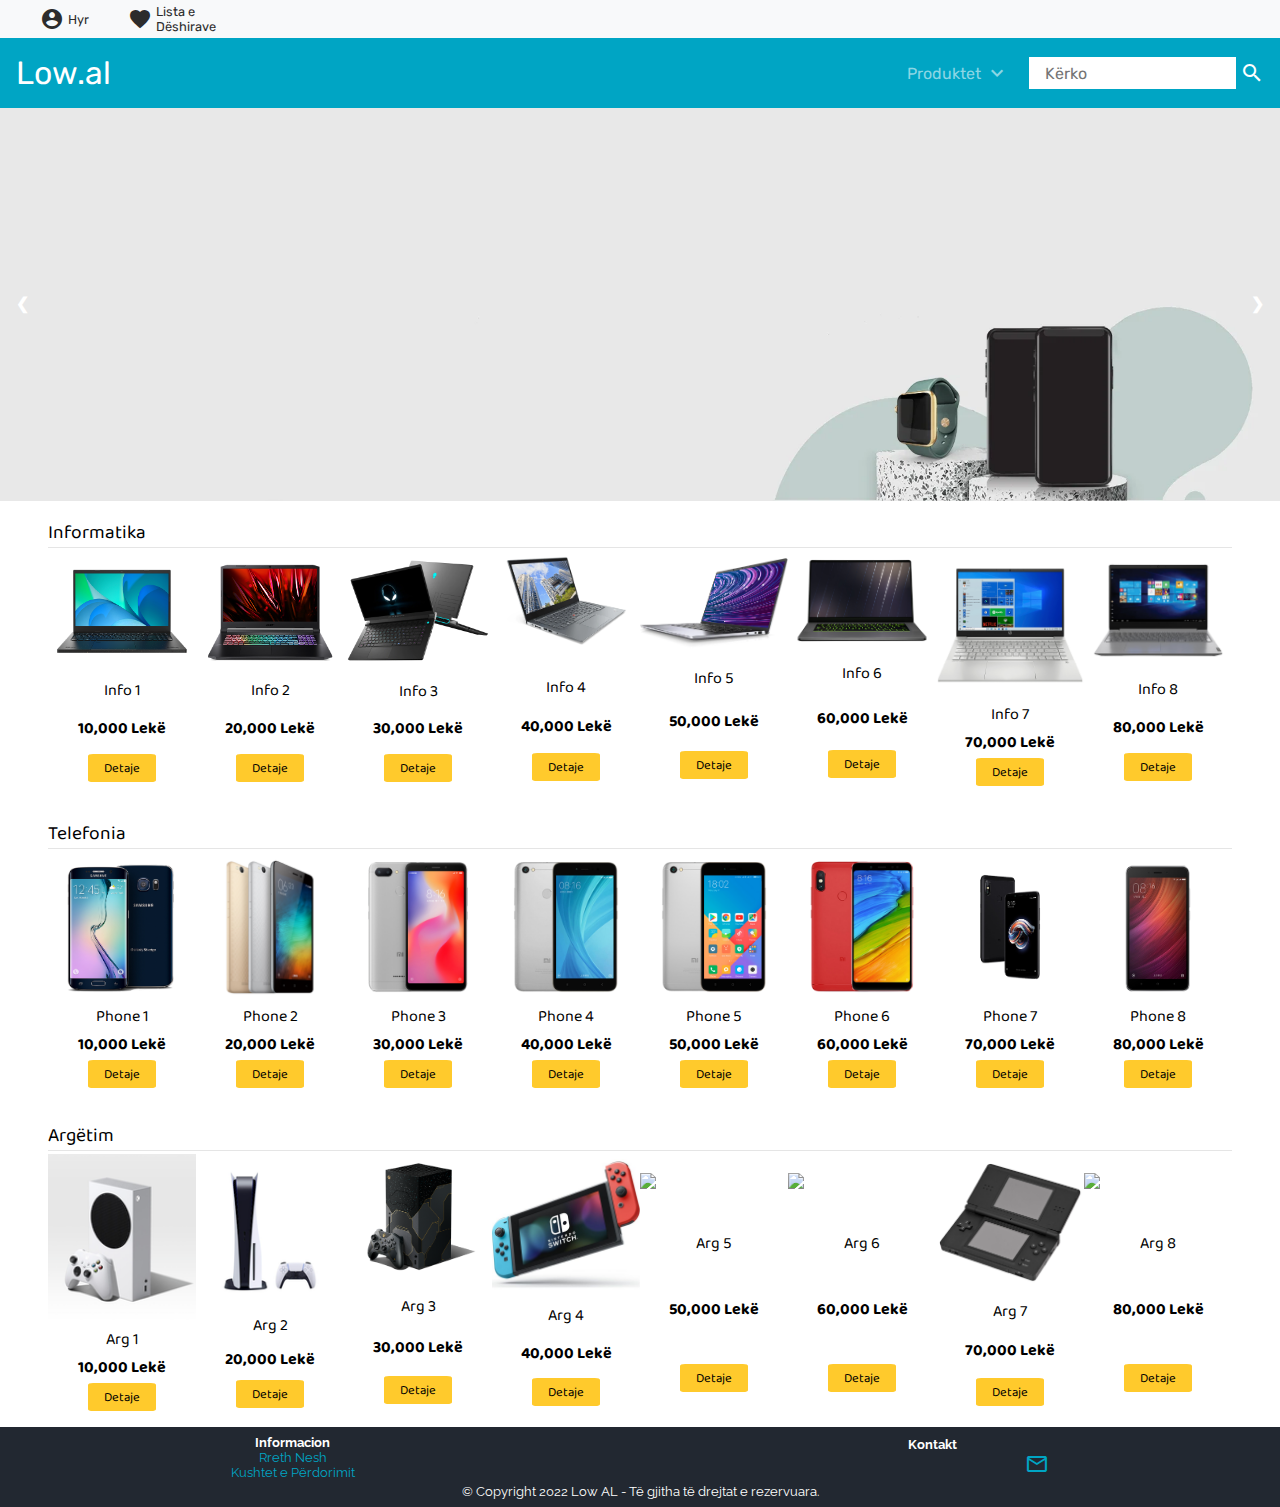
==== commit 3f17d641: "Added my project" ====
--- a/index.html
+++ b/index.html
@@ -1,1265 +1,261 @@
-<!DOCTYPE html>
-<html lang="en">
+<!doctype html>
+<html lang="en-US">
+
 <head>
     <meta charset="UTF-8">
     <meta name="viewport" content="width=device-width, initial-scale=1.0">
-    <title>Low.Al</title>
-
-    <!-- Bootstrap CDN -->
-    <link rel="stylesheet" href="https://stackpath.bootstrapcdn.com/bootstrap/4.4.1/css/bootstrap.min.css" integrity="sha384-Vkoo8x4CGsO3+Hhxv8T/Q5PaXtkKtu6ug5TOeNV6gBiFeWPGFN9MuhOf23Q9Ifjh" crossorigin="anonymous">
-
-    <!-- Owl-carousel CDN -->
-    <link rel="stylesheet" href="https://cdnjs.cloudflare.com/ajax/libs/OwlCarousel2/2.3.4/assets/owl.carousel.min.css" integrity="sha256-UhQQ4fxEeABh4JrcmAJ1+16id/1dnlOEVCFOxDef9Lw=" crossorigin="anonymous" />
-    <link rel="stylesheet" href="https://cdnjs.cloudflare.com/ajax/libs/OwlCarousel2/2.3.4/assets/owl.theme.default.min.css" integrity="sha256-kksNxjDRxd/5+jGurZUJd1sdR2v+ClrCl3svESBaJqw=" crossorigin="anonymous" />
-
-    
-    <!-- Custom CSS file -->
-    <link rel="stylesheet" href="style.css">
+
+    <title>Low.AL</title>
+
+    <!-- Custom CSS files -->
+    <link rel="stylesheet" type="text/css" href="assets/css/shared/style.css">
+    <link rel="stylesheet" type="text/css" href="assets/css/shared/header.css">
+    <link rel="stylesheet" type="text/css" href="assets/css/shared/footer.css">
+
+    <link rel="stylesheet" href="assets/css/index/slider.css">
+    <link rel="stylesheet" href="assets/css/index/category.css">
+
+    <!-- JS files -->
+    <script src="assets/js/index/slider.js"></script>
 </head>
-<body >
-
-    <!-- header -->
-        <header id="header">
-
-            <!-- Primary Navigation -->
-            <nav class="navbar navbar-expand-lg navbar-dark color-second-bg">
-                <a class="navbar-brand" href="#"><h1>%Low.al</h1></a>
-                <button class="navbar-toggler" type="button" data-toggle="collapse" data-target="#navbarNav" aria-controls="navbarNav" aria-expanded="false" aria-label="Toggle navigation">
-                  <span class="navbar-toggler-icon"></span>
-                </button>
-                <div class="collapse navbar-collapse" id="navbarNav">
-                  <ul class="navbar-nav m-auto font-rubik">
-                    <li class="nav-item active">
-                      <a class="nav-link" href="#">Ne Oferte</a>
-                    </li>
-                      <li class="nav-item dropdown">
-                        <a class="nav-link dropdown-toggle" href="http://example.com" id="navbarDropdownMenuLink" data-toggle="dropdown" aria-haspopup="true" aria-expanded="false">
-                          Kategorite
-                        </a>
-                        <ul class="dropdown-menu" aria-labelledby="navbarDropdownMenuLink">
-                          <li><a class="dropdown-item" href="#telefona">Telefona</a></li>
-                          <li><a class="dropdown-item" href="#televizor">Televizor Dhe Aksesor Televiziv</a></li>
-                          <li><a class="dropdown-item" href="#hobi">Hobi & Argetim</a></li>
-                          <li><a class="dropdown-item" href="#elektroshtepiake">ElektroShtepiake</a></li>
-                          <li><a class="dropdown-item" href="#kompjutera">Kompjutera</a></li>
-                          <li><a class="dropdown-item" href="#foto">Paisje Fotografike & Audio</a></li>
-
-                        </ul>
-                      </li>
-                  </ul>
-                  <form class="form-inline my-2 my-lg-0">
-                    <input class="form-control mr-sm-2" type="search" placeholder="Search" aria-label="Search">
-                  </form>
-                  
+
+<body>
+    <!-- Header -->
+    <header>
+        <!-- Access -->
+        <ul class="access-grid access-grid-template">
+            <li><a href="#"><span class="material-icons">account_circle</span>Hyr</a></li>
+            <li><a href="#"><span class="material-icons">favorite</span>Lista e Dëshirave</a></li>
+        </ul>
+
+        <!-- Primary Navigation -->
+        <nav>
+            <ul class="nav-grid nav-grid-template">
+                <li id="brand"><a href="index.html">Low.al</a></li>
+                <li>
+                    <div class="dropdown">
+                        <a href="#">Produktet<span class="material-icons">expand_more</span></a>
+                        <div class="dropdown-content">
+                            <a href="#">Informatika</a>
+                            <a href="#">Telefonia</a>
+                            <a href="#">Argëtim</a>
+                        </div>
+                    </div>
+                </li>
+                <li id="search">
+                    <form>
+                        <input id="searchInput" type="text" placeholder="Kërko">
+                        <span id="searchIcon" class="material-icons">search</span>
+                    </form>
+                </li>
+            </ul>
+        </nav>
+    </header>
+    <!-- Header End -->
+
+    <!-- Main -->
+    <main>
+        <!-- Slideshow -->
+        <div class="slider">
+            <div class="slides">
+                <img class="slide fade" src="assets/img/index/slider/1.jpg">
+                <img class="slide fade" src="assets/img/index/slider/2.jpg">
+                <img class="slide fade" src="assets/img/index/slider/3.jpg">
+            </div>
+            <a class="prev">&#10094;</a>
+            <a class="next">&#10095;</a>
+        </div>
+
+        <div>
+            <!-- Categories -->
+            <div class="category">
+                <a href="" class="category-name">Informatika</a>
+                <hr>
+                <div class="products">
+                    <div class="product">
+                        <img src="assets/img/products/informatics/1.png">
+                        <p class="product-name">Info 1</p>
+                        <p class="product-price">10,000 Lekë</p>
+                        <a href="">Detaje</a>
+                    </div>
+                    <div class="product">
+                        <img src="assets/img/products/informatics/2.png">
+                        <p class="product-name">Info 2</p>
+                        <p class="product-price">20,000 Lekë</p>
+                        <a href="">Detaje</a>
+                    </div>
+                    <div class="product">
+                        <img src="assets/img/products/informatics/3.png">
+                        <p class="product-name">Info 3</p>
+                        <p class="product-price">30,000 Lekë</p>
+                        <a href="">Detaje</a>
+                    </div>
+                    <div class="product">
+                        <img src="assets/img/products/informatics/4.png">
+                        <p class="product-name">Info 4</p>
+                        <p class="product-price">40,000 Lekë</p>
+                        <a href="">Detaje</a>
+                    </div>
+                    <div class="product">
+                        <img src="assets/img/products/informatics/5.png">
+                        <p class="product-name">Info 5</p>
+                        <p class="product-price">50,000 Lekë</p>
+                        <a href="">Detaje</a>
+                    </div>
+                    <div class="product">
+                        <img src="assets/img/products/informatics/6.png">
+                        <p class="product-name">Info 6</p>
+                        <p class="product-price">60,000 Lekë</p>
+                        <a href="">Detaje</a>
+                    </div>
+                    <div class="product">
+                        <img src="assets/img/products/informatics/7.png">
+                        <p class="product-name">Info 7</p>
+                        <p class="product-price">70,000 Lekë</p>
+                        <a href="">Detaje</a>
+                    </div>
+                    <div class="product">
+                        <img src="assets/img/products/informatics/8.png">
+                        <p class="product-name">Info 8</p>
+                        <p class="product-price">80,000 Lekë</p>
+                        <a href="">Detaje</a>
+                    </div>
                 </div>
-              </nav>
-
-        </header>
-
-    <!-- start #main-site -->
-        <main id="main-site">
-
-          <!-- Owl-carousel -->
-            <section id="banner-area">
-              <div class="owl-carousel owl-theme">
-                  <div class="item">
-                    <img src="C:\Users\bjoni\Desktop\projekti\assets\demo_pic_LI_(1)_1920_WEBP.jpg" alt="Banner1">
-                  </div>
-                  <div class="item">
-                    <img src="../assets/HEADPHONES___AUDIO_1920_WEBP.jpg" alt="Banner2">
-                  </div>
-                  <div class="item">
-                    <img src="../assets/june_multi_electronicss.jpg" alt="Banner3">
-                  </div>
-              </div>
-            </section>
-          <!-- !Owl-carousel -->
-
-          <!-- Top Sale -->
-          <section id="top-sale">
-            <div class="container py-5">
-              <h2 class="font-rubik font-size-20" id="telefona">Smartphone me te shitur</h2>
-              <hr color="red">
-              <!-- owl carousel -->
-                <div class="owl-carousel owl-theme">
-                  <div class="item py-2">
-                    <div class="product font-rale">
-                      <a href="#"><img src="../assets/products/1.png" alt="product1" class="img-fluid"></a>
-                      <div class="text-center">
-                        <h6>Samsung Galaxy 10</h6>
-                        <div class="rating text-warning font-size-12">
-                          <span><i class="fas fa-star"></i></span>
-                          <span><i class="fas fa-star"></i></span>
-                          <span><i class="fas fa-star"></i></span>
-                          <span><i class="fas fa-star"></i></span>
-                          <span><i class="far fa-star"></i></span>
-                        </div>
-                        <div class="price py-2">
-                          <span>$152</span>
-                        </div>
-                        <button type="submit" class="btn btn-warning font-size-12">Add to Cart</button>
-                      </div>
-                    </div>
-                  </div>
-                  <div class="item py-2">
-                    <div class="product font-rale">
-                      <a href="#"><img src="../assets/products/2.png" alt="product1" class="img-fluid"></a>
-                      <div class="text-center">
-                        <h6>Readme Note 7</h6>
-                        <div class="rating text-warning font-size-12">
-                          <span><i class="fas fa-star"></i></span>
-                          <span><i class="fas fa-star"></i></span>
-                          <span><i class="fas fa-star"></i></span>
-                          <span><i class="fas fa-star"></i></span>
-                          <span><i class="far fa-star"></i></span>
-                        </div>
-                        <div class="price py-2">
-                          <span>$152</span>
-                        </div>
-                        <button type="submit" class="btn btn-warning font-size-12">Add to Cart</button>
-                      </div>
-                    </div>
-                  </div>
-                  <div class="item py-2">
-                    <div class="product font-rale">
-                      <a href="#"><img src="../assets/products/3.png" alt="product1" class="img-fluid"></a>
-                      <div class="text-center">
-                        <h6>Readme Note 7</h6>
-                        <div class="rating text-warning font-size-12">
-                          <span><i class="fas fa-star"></i></span>
-                          <span><i class="fas fa-star"></i></span>
-                          <span><i class="fas fa-star"></i></span>
-                          <span><i class="fas fa-star"></i></span>
-                          <span><i class="far fa-star"></i></span>
-                        </div>
-                        <div class="price py-2">
-                          <span>$152</span>
-                        </div>
-                        <button type="submit" class="btn btn-warning font-size-12">Add to Cart</button>
-                      </div>
-                    </div>
-                  </div>
-                  <div class="item py-2">
-                    <div class="product font-rale">
-                      <a href="#"><img src="../assets/products/6.png" alt="product1" class="img-fluid"></a>
-                      <div class="text-center">
-                        <h6>Samsung Galaxy 10</h6>
-                        <div class="rating text-warning font-size-12">
-                          <span><i class="fas fa-star"></i></span>
-                          <span><i class="fas fa-star"></i></span>
-                          <span><i class="fas fa-star"></i></span>
-                          <span><i class="fas fa-star"></i></span>
-                          <span><i class="far fa-star"></i></span>
-                        </div>
-                        <div class="price py-2">
-                          <span>$152</span>
-                        </div>
-                        <button type="submit" class="btn btn-warning font-size-12">Add to Cart</button>
-                      </div>
-                    </div>
-                  </div>
-                  <div class="item py-2">
-                    <div class="product font-rale">
-                      <a href="#"><img src="../assets/products/1.png" alt="product1" class="img-fluid"></a>
-                      <div class="text-center">
-                        <h6>Readme Note 7</h6>
-                        <div class="rating text-warning font-size-12">
-                          <span><i class="fas fa-star"></i></span>
-                          <span><i class="fas fa-star"></i></span>
-                          <span><i class="fas fa-star"></i></span>
-                          <span><i class="fas fa-star"></i></span>
-                          <span><i class="far fa-star"></i></span>
-                        </div>
-                        <div class="price py-2">
-                          <span>$152</span>
-                        </div>
-                        <button type="submit" class="btn btn-warning font-size-12">Add to Cart</button>
-                      </div>
-                    </div>
-                  </div>
-                  <div class="item py-2">
-                    <div class="product font-rale">
-                      <div class="d-flex flex-column">
-                        <a href="#"><img src="../assets/products/1.png" class="img-fluid" alt="pro1"></a>
-                        <div class="text-center">
-                          <h6>Readme Note 7</h6>
-                          <div class="rating text-warning font-size-12">
-                            <span><i class="fas fa-star"></i></span>
-                            <span><i class="fas fa-star"></i></span>
-                            <span><i class="fas fa-star"></i></span>
-                            <span><i class="fas fa-star"></i></span>
-                            <span><i class="far fa-star"></i></span>
-                          </div>
-                          <div class="price py-2">
-                            <span>$122</span>
-                          </div>
-                          <button type="submit" class="btn btn-warning font-size-12">Add to Cart</button>
-                        </div>
-                      </div>
-                    </div>
-                  </div>
-                  <div class="item py-2">
-                    <div class="product font-rale">
-                      <div class="d-flex flex-column">
-                        <a href="#"><img src="../assets/products/2.png" class="img-fluid" alt="pro1"></a>
-                        <div class="text-center">
-                          <h6>Readme Note 7</h6>
-                          <div class="rating text-warning font-size-12">
-                            <span><i class="fas fa-star"></i></span>
-                            <span><i class="fas fa-star"></i></span>
-                            <span><i class="fas fa-star"></i></span>
-                            <span><i class="fas fa-star"></i></span>
-                            <span><i class="far fa-star"></i></span>
-                          </div>
-                          <div class="price py-2">
-                            <span>$122</span>
-                          </div>
-                          <button type="submit" class="btn btn-warning font-size-12">Add to Cart</button>
-                        </div>
-                      </div>
-                    </div>
-                  </div>
+            </div>
+
+            <div class="category">
+                <a href="" class="category-name">Telefonia</a>
+                <hr>
+                <div class="products">
+                    <div class="product">
+                        <img src="assets/img/products/phones/1.png">
+                        <p class="product-name">Phone 1</p>
+                        <p class="product-price">10,000 Lekë</p>
+                        <a href="">Detaje</a>
+                    </div>
+                    <div class="product">
+                        <img src="assets/img/products/phones/2.png">
+                        <p class="product-name">Phone 2</p>
+                        <p class="product-price">20,000 Lekë</p>
+                        <a href="">Detaje</a>
+                    </div>
+                    <div class="product">
+                        <img src="assets/img/products/phones/3.png">
+                        <p class="product-name">Phone 3</p>
+                        <p class="product-price">30,000 Lekë</p>
+                        <a href="">Detaje</a>
+                    </div>
+                    <div class="product">
+                        <img src="assets/img/products/phones/4.png">
+                        <p class="product-name">Phone 4</p>
+                        <p class="product-price">40,000 Lekë</p>
+                        <a href="">Detaje</a>
+                    </div>
+                    <div class="product">
+                        <img src="assets/img/products/phones/5.png">
+                        <p class="product-name">Phone 5</p>
+                        <p class="product-price">50,000 Lekë</p>
+                        <a href="">Detaje</a>
+                    </div>
+                    <div class="product">
+                        <img src="assets/img/products/phones/6.png">
+                        <p class="product-name">Phone 6</p>
+                        <p class="product-price">60,000 Lekë</p>
+                        <a href="">Detaje</a>
+                    </div>
+                    <div class="product">
+                        <img src="assets/img/products/phones/7.png">
+                        <p class="product-name">Phone 7</p>
+                        <p class="product-price">70,000 Lekë</p>
+                        <a href="">Detaje</a>
+                    </div>
+                    <div class="product">
+                        <img src="assets/img/products/phones/8.png">
+                        <p class="product-name">Phone 8</p>
+                        <p class="product-price">80,000 Lekë</p>
+                        <a href="">Detaje</a>
+                    </div>
                 </div>
-              <!-- !owl carousel -->
-            </div>
-          </section>
-          <section id="top-sale">
-            <div class="container py-5">
-              <h2 class="font-rubik font-size-20" id="televizor" >Televizor Dhe Aksesor Televiziv</h2>
-              <hr color="red">
-              <!-- owl carousel -->
-                <div class="owl-carousel owl-theme">
-                  <div class="item py-2">
-                    <div class="product font-rale">
-                      <a href="#"><img src="../assets/tv/tv-lg-led-43lj500v.png" alt="product1" class="img-fluid"></a>
-                      <div class="text-center">
-                        <h6>Samsung Galaxy 10</h6>
-                        <div class="rating text-warning font-size-12">
-                          <span><i class="fas fa-star"></i></span>
-                          <span><i class="fas fa-star"></i></span>
-                          <span><i class="fas fa-star"></i></span>
-                          <span><i class="fas fa-star"></i></span>
-                          <span><i class="far fa-star"></i></span>
-                        </div>
-                        <div class="price py-2">
-                          <span>$152</span>
-                        </div>
-                        <button type="submit" class="btn btn-warning font-size-12">Add to Cart</button>
-                      </div>
-                    </div>
-                  </div>
-                  <div class="item py-2">
-                    <div class="product font-rale">
-                      <a href="#"><img src="../assets/tv/fuego-50elu610andt.png" alt="product1" class="img-fluid"></a>
-                      <div class="text-center">
-                        <h6>Readme Note 7</h6>
-                        <div class="rating text-warning font-size-12">
-                          <span><i class="fas fa-star"></i></span>
-                          <span><i class="fas fa-star"></i></span>
-                          <span><i class="fas fa-star"></i></span>
-                          <span><i class="fas fa-star"></i></span>
-                          <span><i class="far fa-star"></i></span>
-                        </div>
-                        <div class="price py-2">
-                          <span>$152</span>
-                        </div>
-                        <button type="submit" class="btn btn-warning font-size-12">Add to Cart</button>
-                      </div>
-                    </div>
-                  </div>
-                  <div class="item py-2">
-                    <div class="product font-rale">
-                      <a href="#"><img src="../assets/tv/led-samsung-ue43au7172uxxh-4k-uhd-smart.png" alt="product1" class="img-fluid"></a>
-                      <div class="text-center">
-                        <h6>Readme Note 7</h6>
-                        <div class="rating text-warning font-size-12">
-                          <span><i class="fas fa-star"></i></span>
-                          <span><i class="fas fa-star"></i></span>
-                          <span><i class="fas fa-star"></i></span>
-                          <span><i class="fas fa-star"></i></span>
-                          <span><i class="far fa-star"></i></span>
-                        </div>
-                        <div class="price py-2">
-                          <span>$152</span>
-                        </div>
-                        <button type="submit" class="btn btn-warning font-size-12">Add to Cart</button>
-                      </div>
-                    </div>
-                  </div>
-                  <div class="item py-2">
-                    <div class="product font-rale">
-                      <a href="#"><img src="../assets/tv/lenco-lpj-300wh-projektor.png" alt="product1" class="img-fluid"></a>
-                      <div class="text-center">
-                        <h6>Samsung Galaxy 10</h6>
-                        <div class="rating text-warning font-size-12">
-                          <span><i class="fas fa-star"></i></span>
-                          <span><i class="fas fa-star"></i></span>
-                          <span><i class="fas fa-star"></i></span>
-                          <span><i class="fas fa-star"></i></span>
-                          <span><i class="far fa-star"></i></span>
-                        </div>
-                        <div class="price py-2">
-                          <span>$152</span>
-                        </div>
-                        <button type="submit" class="btn btn-warning font-size-12">Add to Cart</button>
-                      </div>
-                    </div>
-                  </div>
-                  <div class="item py-2">
-                    <div class="product font-rale">
-                      <a href="#"><img src="../assets/tv/qled-samsung-43-4k-qe43q60aauxxh.png" alt="product1" class="img-fluid"></a>
-                      <div class="text-center">
-                        <h6>Readme Note 7</h6>
-                        <div class="rating text-warning font-size-12">
-                          <span><i class="fas fa-star"></i></span>
-                          <span><i class="fas fa-star"></i></span>
-                          <span><i class="fas fa-star"></i></span>
-                          <span><i class="fas fa-star"></i></span>
-                          <span><i class="far fa-star"></i></span>
-                        </div>
-                        <div class="price py-2">
-                          <span>$152</span>
-                        </div>
-                        <button type="submit" class="btn btn-warning font-size-12">Add to Cart</button>
-                      </div>
-                    </div>
-                  </div>
-                  <div class="item py-2">
-                    <div class="product font-rale">
-                      <div class="d-flex flex-column">
-                        <a href="#"><img src="../assets/tv/qled-samsung-43-4k-qe43q60tauxxh.png" class="img-fluid" alt="pro1"></a>
-                        <div class="text-center">
-                          <h6>Readme Note 7</h6>
-                          <div class="rating text-warning font-size-12">
-                            <span><i class="fas fa-star"></i></span>
-                            <span><i class="fas fa-star"></i></span>
-                            <span><i class="fas fa-star"></i></span>
-                            <span><i class="fas fa-star"></i></span>
-                            <span><i class="far fa-star"></i></span>
-                          </div>
-                          <div class="price py-2">
-                            <span>$122</span>
-                          </div>
-                          <button type="submit" class="btn btn-warning font-size-12">Add to Cart</button>
-                        </div>
-                      </div>
-                    </div>
-                  </div>
-                  <div class="item py-2">
-                    <div class="product font-rale">
-                      <div class="d-flex flex-column">
-                        <a href="#"><img src="../assets/tv/qled-samsung-55-4k-qe55q70aatxxh.png" class="img-fluid" alt="pro1"></a>
-                        <div class="text-center">
-                          <h6>Readme Note 7</h6>
-                          <div class="rating text-warning font-size-12">
-                            <span><i class="fas fa-star"></i></span>
-                            <span><i class="fas fa-star"></i></span>
-                            <span><i class="fas fa-star"></i></span>
-                            <span><i class="fas fa-star"></i></span>
-                            <span><i class="far fa-star"></i></span>
-                          </div>
-                          <div class="price py-2">
-                            <span>$122</span>
-                          </div>
-                          <button type="submit" class="btn btn-warning font-size-12">Add to Cart</button>
-                        </div>
-                      </div>
-                    </div>
-                  </div>
+            </div>
+
+            <div class="category">
+                <a href="" class="category-name">Argëtim</a>
+                <hr>
+                <div class="products">
+                    <div class="product">
+                        <img src="assets/img/products/hobby/1.png">
+                        <p class="product-name">Arg 1</p>
+                        <p class="product-price">10,000 Lekë</p>
+                        <a href="">Detaje</a>
+                    </div>
+                    <div class="product">
+                        <img src="assets/img/products/hobby/2.png">
+                        <p class="product-name">Arg 2</p>
+                        <p class="product-price">20,000 Lekë</p>
+                        <a href="">Detaje</a>
+                    </div>
+                    <div class="product">
+                        <img src="assets/img/products/hobby/3.png">
+                        <p class="product-name">Arg 3</p>
+                        <p class="product-price">30,000 Lekë</p>
+                        <a href="">Detaje</a>
+                    </div>
+                    <div class="product">
+                        <img src="assets/img/products/hobby/4.png">
+                        <p class="product-name">Arg 4</p>
+                        <p class="product-price">40,000 Lekë</p>
+                        <a href="">Detaje</a>
+                    </div>
+                    <div class="product">
+                        <img src="assets/img/products/hobby/5.png">
+                        <p class="product-name">Arg 5</p>
+                        <p class="product-price">50,000 Lekë</p>
+                        <a href="">Detaje</a>
+                    </div>
+                    <div class="product">
+                        <img src="assets/img/products/hobby/6.png">
+                        <p class="product-name">Arg 6</p>
+                        <p class="product-price">60,000 Lekë</p>
+                        <a href="">Detaje</a>
+                    </div>
+                    <div class="product">
+                        <img src="assets/img/products/hobby/7.png">
+                        <p class="product-name">Arg 7</p>
+                        <p class="product-price">70,000 Lekë</p>
+                        <a href="">Detaje</a>
+                    </div>
+                    <div class="product">
+                        <img src="assets/img/products/hobby/8.png">
+                        <p class="product-name">Arg 8</p>
+                        <p class="product-price">80,000 Lekë</p>
+                        <a href="">Detaje</a>
+                    </div>
                 </div>
-              <!-- !owl carousel -->
-            </div>
-          </section>
-          <section id="top-sale" >
-            <div class="container py-5">
-              <h2 class="font-rubik font-size-20" id="hobi">Hobi & Argetim</h2>
-              <hr color="red">
-              <!-- owl carousel -->
-                <div class="owl-carousel owl-theme">
-                  <div class="item py-2">
-                    <div class="product font-rale">
-                      <a href="#"><img src="../assets/hobi/champion-top-volejbolli-cht161888-012-1.png" width="170" height="170" alt="product1" class="img-fluid"></a>
-                      <div class="text-center">
-                        <h6>Samsung Galaxy 10</h6>
-                        <div class="rating text-warning font-size-12">
-                          <span><i class="fas fa-star"></i></span>
-                          <span><i class="fas fa-star"></i></span>
-                          <span><i class="fas fa-star"></i></span>
-                          <span><i class="fas fa-star"></i></span>
-                          <span><i class="far fa-star"></i></span>
-                        </div>
-                        <div class="price py-2">
-                          <span>$152</span>
-                        </div>
-                        <button type="submit" class="btn btn-warning font-size-12">Add to Cart</button>
-                      </div>
-                    </div>
-                  </div>
-                  <div class="item py-2">
-                    <div class="product font-rale">
-                      <a href="#"><img src="../assets/hobi/console-playstation-5.png" width="170" height="170" alt="product1" class="img-fluid"></a>
-                      <div class="text-center">
-                        <h6>Readme Note 7</h6>
-                        <div class="rating text-warning font-size-12">
-                          <span><i class="fas fa-star"></i></span>
-                          <span><i class="fas fa-star"></i></span>
-                          <span><i class="fas fa-star"></i></span>
-                          <span><i class="fas fa-star"></i></span>
-                          <span><i class="far fa-star"></i></span>
-                        </div>
-                        <div class="price py-2">
-                          <span>$152</span>
-                        </div>
-                        <button type="submit" class="btn btn-warning font-size-12">Add to Cart</button>
-                      </div>
-                    </div>
-                  </div>
-                  <div class="item py-2">
-                    <div class="product font-rale">
-                      <a href="#"><img src="../assets/hobi/console-xbox-series-s-512gb-white.png" width="170" height="170" alt="product1" class="img-fluid"></a>
-                      <div class="text-center">
-                        <h6>Readme Note 7</h6>
-                        <div class="rating text-warning font-size-12">
-                          <span><i class="fas fa-star"></i></span>
-                          <span><i class="fas fa-star"></i></span>
-                          <span><i class="fas fa-star"></i></span>
-                          <span><i class="fas fa-star"></i></span>
-                          <span><i class="far fa-star"></i></span>
-                        </div>
-                        <div class="price py-2">
-                          <span>$152</span>
-                        </div>
-                        <button type="submit" class="btn btn-warning font-size-12">Add to Cart</button>
-                      </div>
-                    </div>
-                  </div>
-                  <div class="item py-2">
-                    <div class="product font-rale">
-                      <a href="#"><img src="../assets/hobi/dg-amazon-20-gbp-account-uk.png" width="170" height="170" alt="product1" class="img-fluid"></a>
-                      <div class="text-center">
-                        <h6>Samsung Galaxy 10</h6>
-                        <div class="rating text-warning font-size-12">
-                          <span><i class="fas fa-star"></i></span>
-                          <span><i class="fas fa-star"></i></span>
-                          <span><i class="fas fa-star"></i></span>
-                          <span><i class="fas fa-star"></i></span>
-                          <span><i class="far fa-star"></i></span>
-                        </div>
-                        <div class="price py-2">
-                          <span>$152</span>
-                        </div>
-                        <button type="submit" class="btn btn-warning font-size-12">Add to Cart</button>
-                      </div>
-                    </div>
-                  </div>
-                  <div class="item py-2">
-                    <div class="product font-rale">
-                      <a href="#"><img src="../assets/hobi/electric-bicycle-nilox-e-bike-x6-mountain.png" width="170" height="170" alt="product1" class="img-fluid"></a>
-                      <div class="text-center">
-                        <h6>Readme Note 7</h6>
-                        <div class="rating text-warning font-size-12">
-                          <span><i class="fas fa-star"></i></span>
-                          <span><i class="fas fa-star"></i></span>
-                          <span><i class="fas fa-star"></i></span>
-                          <span><i class="fas fa-star"></i></span>
-                          <span><i class="far fa-star"></i></span>
-                        </div>
-                        <div class="price py-2">
-                          <span>$152</span>
-                        </div>
-                        <button type="submit" class="btn btn-warning font-size-12">Add to Cart</button>
-                      </div>
-                    </div>
-                  </div>
-                  <div class="item py-2">
-                    <div class="product font-rale">
-                      <div class="d-flex flex-column">
-                        <a href="#"><img src="../assets/hobi/karrige-dervish-r-white-shark-black-white.png" width="170" height="170" class="img-fluid" alt="pro1"></a>
-                        <div class="text-center">
-                          <h6>Readme Note 7</h6>
-                          <div class="rating text-warning font-size-12">
-                            <span><i class="fas fa-star"></i></span>
-                            <span><i class="fas fa-star"></i></span>
-                            <span><i class="fas fa-star"></i></span>
-                            <span><i class="fas fa-star"></i></span>
-                            <span><i class="far fa-star"></i></span>
-                          </div>
-                          <div class="price py-2">
-                            <span>$122</span>
-                          </div>
-                          <button type="submit" class="btn btn-warning font-size-12">Add to Cart</button>
-                        </div>
-                      </div>
-                    </div>
-                  </div>
-                  <div class="item py-2">
-                    <div class="product font-rale">
-                      <div class="d-flex flex-column">
-                        <a href="#"><img src="../assets/hobi/playstation-vr-camera-ps4-vr-playstation.png" width="170" height="170" class="img-fluid" alt="pro1"></a>
-                        <div class="text-center">
-                          <h6>Readme Note 7</h6>
-                          <div class="rating text-warning font-size-12">
-                            <span><i class="fas fa-star"></i></span>
-                            <span><i class="fas fa-star"></i></span>
-                            <span><i class="fas fa-star"></i></span>
-                            <span><i class="fas fa-star"></i></span>
-                            <span><i class="far fa-star"></i></span>
-                          </div>
-                          <div class="price py-2">
-                            <span>$122</span>
-                          </div>
-                          <button type="submit" class="btn btn-warning font-size-12">Add to Cart</button>
-                        </div>
-                      </div>
-                    </div>
-                  </div>
-                  <div class="item py-2">
-                    <div class="product font-rale">
-                      <div class="d-flex flex-column">
-                        <a href="#"><img src="../assets/hobi/rrip-mezi-hot-shapers.png" class="img-fluid" width="170" height="170" alt="pro1"></a>
-                        <div class="text-center">
-                          <h6>Readme Note 7</h6>
-                          <div class="rating text-warning font-size-12">
-                            <span><i class="fas fa-star"></i></span>
-                            <span><i class="fas fa-star"></i></span>
-                            <span><i class="fas fa-star"></i></span>
-                            <span><i class="fas fa-star"></i></span>
-                            <span><i class="far fa-star"></i></span>
-                          </div>
-                          <div class="price py-2">
-                            <span>$122</span>
-                          </div>
-                          <button type="submit" class="btn btn-warning font-size-12">Add to Cart</button>
-                        </div>
-                      </div>
-                    </div>
-                  </div>
-                </div>
-              <!-- !owl carousel -->
-            </div>
-          </section>
-          <section id="top-sale" >
-            <div class="container py-5" id="elektroshtepiake">
-              <h2 class="font-rubik font-size-20" id="elektroshtepiake">ElektroShtepiake</h2>
-              <hr color="red">
-              <!-- owl carousel -->
-                <div class="owl-carousel owl-theme">
-                  <div class="item py-2">
-                    <div class="product font-rale">
-                      <a href="#"><img src="../assets/shtepi/ekspres-ama-s32-luna-3-pako-kafe-falas.png" alt="product1" class="img-fluid"></a>
-                      <div class="text-center">
-                        <h6>Samsung Galaxy 10</h6>
-                        <div class="rating text-warning font-size-12">
-                          <span><i class="fas fa-star"></i></span>
-                          <span><i class="fas fa-star"></i></span>
-                          <span><i class="fas fa-star"></i></span>
-                          <span><i class="fas fa-star"></i></span>
-                          <span><i class="far fa-star"></i></span>
-                        </div>
-                        <div class="price py-2">
-                          <span>$152</span>
-                        </div>
-                        <button type="submit" class="btn btn-warning font-size-12">Add to Cart</button>
-                      </div>
-                    </div>
-                  </div>
-                  <div class="item py-2">
-                    <div class="product font-rale">
-                      <a href="#"><img src="../assets/shtepi/fshese-elektrike-22v-litium-ariete.png" alt="product1" class="img-fluid"></a>
-                      <div class="text-center">
-                        <h6>Readme Note 7</h6>
-                        <div class="rating text-warning font-size-12">
-                          <span><i class="fas fa-star"></i></span>
-                          <span><i class="fas fa-star"></i></span>
-                          <span><i class="fas fa-star"></i></span>
-                          <span><i class="fas fa-star"></i></span>
-                          <span><i class="far fa-star"></i></span>
-                        </div>
-                        <div class="price py-2">
-                          <span>$152</span>
-                        </div>
-                        <button type="submit" class="btn btn-warning font-size-12">Add to Cart</button>
-                      </div>
-                    </div>
-                  </div>
-                  <div class="item py-2">
-                    <div class="product font-rale">
-                      <a href="#"><img src="../assets/shtepi/kondicioner-tcl-tac-09chsd-xa61-1-inverter.png" alt="product1" class="img-fluid"></a>
-                      <div class="text-center">
-                        <h6>Readme Note 7</h6>
-                        <div class="rating text-warning font-size-12">
-                          <span><i class="fas fa-star"></i></span>
-                          <span><i class="fas fa-star"></i></span>
-                          <span><i class="fas fa-star"></i></span>
-                          <span><i class="fas fa-star"></i></span>
-                          <span><i class="far fa-star"></i></span>
-                        </div>
-                        <div class="price py-2">
-                          <span>$152</span>
-                        </div>
-                        <button type="submit" class="btn btn-warning font-size-12">Add to Cart</button>
-                      </div>
-                    </div>
-                  </div>
-                  <div class="item py-2">
-                    <div class="product font-rale">
-                      <a href="#"><img src="../assets/shtepi/mikrovale-gorenje-mo17e1s.png" alt="product1" class="img-fluid"></a>
-                      <div class="text-center">
-                        <h6>Samsung Galaxy 10</h6>
-                        <div class="rating text-warning font-size-12">
-                          <span><i class="fas fa-star"></i></span>
-                          <span><i class="fas fa-star"></i></span>
-                          <span><i class="fas fa-star"></i></span>
-                          <span><i class="fas fa-star"></i></span>
-                          <span><i class="far fa-star"></i></span>
-                        </div>
-                        <div class="price py-2">
-                          <span>$152</span>
-                        </div>
-                        <button type="submit" class="btn btn-warning font-size-12">Add to Cart</button>
-                      </div>
-                    </div>
-                  </div>
-                  <div class="item py-2">
-                    <div class="product font-rale">
-                      <a href="#"><img src="../assets/shtepi/panel-ngrohes-elektra-epn-2000a.png" alt="product1" class="img-fluid"></a>
-                      <div class="text-center">
-                        <h6>Readme Note 7</h6>
-                        <div class="rating text-warning font-size-12">
-                          <span><i class="fas fa-star"></i></span>
-                          <span><i class="fas fa-star"></i></span>
-                          <span><i class="fas fa-star"></i></span>
-                          <span><i class="fas fa-star"></i></span>
-                          <span><i class="far fa-star"></i></span>
-                        </div>
-                        <div class="price py-2">
-                          <span>$152</span>
-                        </div>
-                        <button type="submit" class="btn btn-warning font-size-12">Add to Cart</button>
-                      </div>
-                    </div>
-                  </div>
-                  <div class="item py-2">
-                    <div class="product font-rale">
-                      <div class="d-flex flex-column">
-                        <a href="#"><img src="../assets/shtepi/panel-ngrohes-elektra-epn-dl01sf.png" class="img-fluid" alt="pro1"></a>
-                        <div class="text-center">
-                          <h6>Readme Note 7</h6>
-                          <div class="rating text-warning font-size-12">
-                            <span><i class="fas fa-star"></i></span>
-                            <span><i class="fas fa-star"></i></span>
-                            <span><i class="fas fa-star"></i></span>
-                            <span><i class="fas fa-star"></i></span>
-                            <span><i class="far fa-star"></i></span>
-                          </div>
-                          <div class="price py-2">
-                            <span>$122</span>
-                          </div>
-                          <button type="submit" class="btn btn-warning font-size-12">Add to Cart</button>
-                        </div>
-                      </div>
-                    </div>
-                  </div>
-                  <div class="item py-2">
-                    <div class="product font-rale">
-                      <div class="d-flex flex-column">
-                        <a href="#"><img src="../assets/shtepi/xiaomi-mi-robot-vacuum-mop-essential.png" class="img-fluid" alt="pro1"></a>
-                        <div class="text-center">
-                          <h6>Readme Note 7</h6>
-                          <div class="rating text-warning font-size-12">
-                            <span><i class="fas fa-star"></i></span>
-                            <span><i class="fas fa-star"></i></span>
-                            <span><i class="fas fa-star"></i></span>
-                            <span><i class="fas fa-star"></i></span>
-                            <span><i class="far fa-star"></i></span>
-                          </div>
-                          <div class="price py-2">
-                            <span>$122</span>
-                          </div>
-                          <button type="submit" class="btn btn-warning font-size-12">Add to Cart</button>
-                        </div>
-                      </div>
-                    </div>
-                  </div>
-                </div>
-              <!-- !owl carousel -->
-            </div>
-          </section>
-          <section id="top-sale" >
-            <div class="container py-5" >
-              <h2 class="font-rubik font-size-20" id="kompjutera">Kompjutera & Paisje Teknologjike</h2>
-              <hr color="red">
-              <!-- owl carousel -->
-                <div class="owl-carousel owl-theme">
-                  <div class="item py-2">
-                    <div class="product font-rale">
-                      <a href="#"><img src="../assets/komp/bitdefender-total-security-2017-5-licensa-1-vit.png" alt="product1" class="img-fluid"></a>
-                      <div class="text-center">
-                        <h6>Samsung Galaxy 10</h6>
-                        <div class="rating text-warning font-size-12">
-                          <span><i class="fas fa-star"></i></span>
-                          <span><i class="fas fa-star"></i></span>
-                          <span><i class="fas fa-star"></i></span>
-                          <span><i class="fas fa-star"></i></span>
-                          <span><i class="far fa-star"></i></span>
-                        </div>
-                        <div class="price py-2">
-                          <span>$152</span>
-                        </div>
-                        <button type="submit" class="btn btn-warning font-size-12">Add to Cart</button>
-                      </div>
-                    </div>
-                  </div>
-                  <div class="item py-2">
-                    <div class="product font-rale">
-                      <a href="#"><img src="../assets/komp/dell-ms5120w-wireless-titan-gray-mouse.png" alt="product1" class="img-fluid"></a>
-                      <div class="text-center">
-                        <h6>Readme Note 7</h6>
-                        <div class="rating text-warning font-size-12">
-                          <span><i class="fas fa-star"></i></span>
-                          <span><i class="fas fa-star"></i></span>
-                          <span><i class="fas fa-star"></i></span>
-                          <span><i class="fas fa-star"></i></span>
-                          <span><i class="far fa-star"></i></span>
-                        </div>
-                        <div class="price py-2">
-                          <span>$152</span>
-                        </div>
-                        <button type="submit" class="btn btn-warning font-size-12">Add to Cart</button>
-                      </div>
-                    </div>
-                  </div>
-                  <div class="item py-2">
-                    <div class="product font-rale">
-                      <a href="#"><img src="../assets/komp/gigabyte-z390-gaming-x-intel-1551.png" alt="product1" class="img-fluid"></a>
-                      <div class="text-center">
-                        <h6>Readme Note 7</h6>
-                        <div class="rating text-warning font-size-12">
-                          <span><i class="fas fa-star"></i></span>
-                          <span><i class="fas fa-star"></i></span>
-                          <span><i class="fas fa-star"></i></span>
-                          <span><i class="fas fa-star"></i></span>
-                          <span><i class="far fa-star"></i></span>
-                        </div>
-                        <div class="price py-2">
-                          <span>$152</span>
-                        </div>
-                        <button type="submit" class="btn btn-warning font-size-12">Add to Cart</button>
-                      </div>
-                    </div>
-                  </div>
-                  <div class="item py-2">
-                    <div class="product font-rale">
-                      <a href="#"><img src="../assets/komp/hp-deskjet-printer-2320.png" alt="product1" class="img-fluid"></a>
-                      <div class="text-center">
-                        <h6>Samsung Galaxy 10</h6>
-                        <div class="rating text-warning font-size-12">
-                          <span><i class="fas fa-star"></i></span>
-                          <span><i class="fas fa-star"></i></span>
-                          <span><i class="fas fa-star"></i></span>
-                          <span><i class="fas fa-star"></i></span>
-                          <span><i class="far fa-star"></i></span>
-                        </div>
-                        <div class="price py-2">
-                          <span>$152</span>
-                        </div>
-                        <button type="submit" class="btn btn-warning font-size-12">Add to Cart</button>
-                      </div>
-                    </div>
-                  </div>
-                  <div class="item py-2">
-                    <div class="product font-rale">
-                      <a href="#"><img src="../assets/komp/hp-elitedisplay-e233-23-fhd.png" alt="product1" class="img-fluid"></a>
-                      <div class="text-center">
-                        <h6>Readme Note 7</h6>
-                        <div class="rating text-warning font-size-12">
-                          <span><i class="fas fa-star"></i></span>
-                          <span><i class="fas fa-star"></i></span>
-                          <span><i class="fas fa-star"></i></span>
-                          <span><i class="fas fa-star"></i></span>
-                          <span><i class="far fa-star"></i></span>
-                        </div>
-                        <div class="price py-2">
-                          <span>$152</span>
-                        </div>
-                        <button type="submit" class="btn btn-warning font-size-12">Add to Cart</button>
-                      </div>
-                    </div>
-                  </div>
-                  <div class="item py-2">
-                    <div class="product font-rale">
-                      <div class="d-flex flex-column">
-                        <a href="#"><img src="../assets/komp/hp-monitor-24fw-23-8.png" class="img-fluid" alt="pro1"></a>
-                        <div class="text-center">
-                          <h6>Readme Note 7</h6>
-                          <div class="rating text-warning font-size-12">
-                            <span><i class="fas fa-star"></i></span>
-                            <span><i class="fas fa-star"></i></span>
-                            <span><i class="fas fa-star"></i></span>
-                            <span><i class="fas fa-star"></i></span>
-                            <span><i class="far fa-star"></i></span>
-                          </div>
-                          <div class="price py-2">
-                            <span>$122</span>
-                          </div>
-                          <button type="submit" class="btn btn-warning font-size-12">Add to Cart</button>
-                        </div>
-                      </div>
-                    </div>
-                  </div>
-                  <div class="item py-2">
-                    <div class="product font-rale">
-                      <div class="d-flex flex-column">
-                        <a href="#"><img src="../assets/komp/intel-core-i7-10700k-unlocked-box-8-16-5-1ghz.png" class="img-fluid" alt="pro1"></a>
-                        <div class="text-center">
-                          <h6>Readme Note 7</h6>
-                          <div class="rating text-warning font-size-12">
-                            <span><i class="fas fa-star"></i></span>
-                            <span><i class="fas fa-star"></i></span>
-                            <span><i class="fas fa-star"></i></span>
-                            <span><i class="fas fa-star"></i></span>
-                            <span><i class="far fa-star"></i></span>
-                          </div>
-                          <div class="price py-2">
-                            <span>$122</span>
-                          </div>
-                          <button type="submit" class="btn btn-warning font-size-12">Add to Cart</button>
-                        </div>
-                      </div>
-                    </div>
-                  </div>
-                </div>
-              <!-- !owl carousel -->
-            </div>
-          </section>
-          <section id="top-sale">
-            <div class="container py-5" >
-              <h2 class="font-rubik font-size-20" id="foto">Paisje FotoGrafike  & Audio</h2>
-              <hr color="red">
-              <!-- owl carousel -->
-                <div class="owl-carousel owl-theme">
-                  <div class="item py-2">
-                    <div class="product font-rale">
-                      <a href="#"><img src="../assets/foto/boks-wireless-jbl-flip-5-black.png" alt="product1" class="img-fluid"></a>
-                      <div class="text-center">
-                        <h6>Samsung Galaxy 10</h6>
-                        <div class="rating text-warning font-size-12">
-                          <span><i class="fas fa-star"></i></span>
-                          <span><i class="fas fa-star"></i></span>
-                          <span><i class="fas fa-star"></i></span>
-                          <span><i class="fas fa-star"></i></span>
-                          <span><i class="far fa-star"></i></span>
-                        </div>
-                        <div class="price py-2">
-                          <span>$152</span>
-                        </div>
-                        <button type="submit" class="btn btn-warning font-size-12">Add to Cart</button>
-                      </div>
-                    </div>
-                  </div>
-                  <div class="item py-2">
-                    <div class="product font-rale">
-                      <a href="#"><img src="../assets/foto/bose-noise-cancelling-headphones-700.png" alt="product1" class="img-fluid"></a>
-                      <div class="text-center">
-                        <h6>Readme Note 7</h6>
-                        <div class="rating text-warning font-size-12">
-                          <span><i class="fas fa-star"></i></span>
-                          <span><i class="fas fa-star"></i></span>
-                          <span><i class="fas fa-star"></i></span>
-                          <span><i class="fas fa-star"></i></span>
-                          <span><i class="far fa-star"></i></span>
-                        </div>
-                        <div class="price py-2">
-                          <span>$152</span>
-                        </div>
-                        <button type="submit" class="btn btn-warning font-size-12">Add to Cart</button>
-                      </div>
-                    </div>
-                  </div>
-                  <div class="item py-2">
-                    <div class="product font-rale">
-                      <a href="#"><img src="../assets/foto/bose-quietcontrol-30-bluetooth.png" alt="product1" class="img-fluid"></a>
-                      <div class="text-center">
-                        <h6>Readme Note 7</h6>
-                        <div class="rating text-warning font-size-12">
-                          <span><i class="fas fa-star"></i></span>
-                          <span><i class="fas fa-star"></i></span>
-                          <span><i class="fas fa-star"></i></span>
-                          <span><i class="fas fa-star"></i></span>
-                          <span><i class="far fa-star"></i></span>
-                        </div>
-                        <div class="price py-2">
-                          <span>$152</span>
-                        </div>
-                        <button type="submit" class="btn btn-warning font-size-12">Add to Cart</button>
-                      </div>
-                    </div>
-                  </div>
-                  <div class="item py-2">
-                    <div class="product font-rale">
-                      <a href="#"><img src="../assets/foto/camera-instax-mini-11-blush-pink-th-ex-d.png" alt="product1" class="img-fluid"></a>
-                      <div class="text-center">
-                        <h6>Samsung Galaxy 10</h6>
-                        <div class="rating text-warning font-size-12">
-                          <span><i class="fas fa-star"></i></span>
-                          <span><i class="fas fa-star"></i></span>
-                          <span><i class="fas fa-star"></i></span>
-                          <span><i class="fas fa-star"></i></span>
-                          <span><i class="far fa-star"></i></span>
-                        </div>
-                        <div class="price py-2">
-                          <span>$152</span>
-                        </div>
-                        <button type="submit" class="btn btn-warning font-size-12">Add to Cart</button>
-                      </div>
-                    </div>
-                  </div>
-                  <div class="item py-2">
-                    <div class="product font-rale">
-                      <a href="#"><img src="../assets/foto/g6-plus-gimbal.png" alt="product1" class="img-fluid"></a>
-                      <div class="text-center">
-                        <h6>Readme Note 7</h6>
-                        <div class="rating text-warning font-size-12">
-                          <span><i class="fas fa-star"></i></span>
-                          <span><i class="fas fa-star"></i></span>
-                          <span><i class="fas fa-star"></i></span>
-                          <span><i class="fas fa-star"></i></span>
-                          <span><i class="far fa-star"></i></span>
-                        </div>
-                        <div class="price py-2">
-                          <span>$152</span>
-                        </div>
-                        <button type="submit" class="btn btn-warning font-size-12">Add to Cart</button>
-                      </div>
-                    </div>
-                  </div>
-                  <div class="item py-2">
-                    <div class="product font-rale">
-                      <div class="d-flex flex-column">
-                        <a href="#"><img src="../assets/foto/gopro-hero-8-black.png" class="img-fluid" alt="pro1"></a>
-                        <div class="text-center">
-                          <h6>Readme Note 7</h6>
-                          <div class="rating text-warning font-size-12">
-                            <span><i class="fas fa-star"></i></span>
-                            <span><i class="fas fa-star"></i></span>
-                            <span><i class="fas fa-star"></i></span>
-                            <span><i class="fas fa-star"></i></span>
-                            <span><i class="far fa-star"></i></span>
-                          </div>
-                          <div class="price py-2">
-                            <span>$122</span>
-                          </div>
-                          <button type="submit" class="btn btn-warning font-size-12">Add to Cart</button>
-                        </div>
-                      </div>
-                    </div>
-                  </div>
-                  <div class="item py-2">
-                    <div class="product font-rale">
-                      <div class="d-flex flex-column">
-                        <a href="#"><img src="../assets/foto/jbl-clip-3-portable-bluetooth-speaker.png" class="img-fluid" alt="pro1"></a>
-                        <div class="text-center">
-                          <h6>Readme Note 7</h6>
-                          <div class="rating text-warning font-size-12">
-                            <span><i class="fas fa-star"></i></span>
-                            <span><i class="fas fa-star"></i></span>
-                            <span><i class="fas fa-star"></i></span>
-                            <span><i class="fas fa-star"></i></span>
-                            <span><i class="far fa-star"></i></span>
-                          </div>
-                          <div class="price py-2">
-                            <span>$122</span>
-                          </div>
-                          <button type="submit" class="btn btn-warning font-size-12">Add to Cart</button>
-                        </div>
-                      </div>
-                    </div>
-                  </div>
-                </div>
-              <!-- !owl carousel -->
-            </div>
-          </section>
-        <!-- !Top Sale -->
-
-        <!-- Special Price -->
-          <section id="special-price">
-            <div class="container">
-              <h4 class="font-rubik font-size-20">Special Price</h4>
-              <div id="filters" class="button-group text-right font-baloo font-size-16">
-                <button class="btn is-checked" data-filter="*">All Brand</button>
-                <button class="btn" data-filter=".Apple">Apple</button>
-                <button class="btn" data-filter=".Samsung">Samsung</button>
-                <button class="btn" data-filter=".Redmi">Redmi</button>
-              </div>
-
-              <div class="grid">
-                <div class="grid-item Apple border">
-                 <div class="item py-2" style="width: 200px;">
-                  <div class="product font-rale">
-                    <a href="#"><img src="../assets/products/13.png" alt="product1" class="img-fluid"></a>
-                    <div class="text-center">
-                      <h6>Apple iPhone 10</h6>
-                      <div class="rating text-warning font-size-12">
-                        <span><i class="fas fa-star"></i></span>
-                        <span><i class="fas fa-star"></i></span>
-                        <span><i class="fas fa-star"></i></span>
-                        <span><i class="fas fa-star"></i></span>
-                        <span><i class="far fa-star"></i></span>
-                      </div>
-                      <div class="price py-2">
-                        <span>$152</span>
-                      </div>
-                      <button type="submit" class="btn btn-warning font-size-12">Add to Cart</button>
-                    </div>
-                  </div>
-                </div>
-                </div>
-                <div class="grid-item Samsung border">
-                  <div class="item py-2" style="width: 200px;">
-                   <div class="product font-rale">
-                     <a href="#"><img src="../assets/products/11.png" alt="product1" class="img-fluid"></a>
-                     <div class="text-center">
-                       <h6>Samsung Galaxy 10</h6>
-                       <div class="rating text-warning font-size-12">
-                         <span><i class="fas fa-star"></i></span>
-                         <span><i class="fas fa-star"></i></span>
-                         <span><i class="fas fa-star"></i></span>
-                         <span><i class="fas fa-star"></i></span>
-                         <span><i class="far fa-star"></i></span>
-                       </div>
-                       <div class="price py-2">
-                         <span>$152</span>
-                       </div>
-                       <button type="submit" class="btn btn-warning font-size-12">Add to Cart</button>
-                     </div>
-                   </div>
-                 </div>
-                 </div>
-                 <div class="grid-item Redmi border">
-                  <div class="item py-2" style="width: 200px;">
-                   <div class="product font-rale">
-                     <a href="#"><img src="../assets/products/3.png" alt="product1" class="img-fluid"></a>
-                     <div class="text-center">
-                       <h6>Redmi Note 7 Pro</h6>
-                       <div class="rating text-warning font-size-12">
-                         <span><i class="fas fa-star"></i></span>
-                         <span><i class="fas fa-star"></i></span>
-                         <span><i class="fas fa-star"></i></span>
-                         <span><i class="fas fa-star"></i></span>
-                         <span><i class="far fa-star"></i></span>
-                       </div>
-                       <div class="price py-2">
-                         <span>$152</span>
-                       </div>
-                       <button type="submit" class="btn btn-warning font-size-12">Add to Cart</button>
-                     </div>
-                   </div>
-                 </div>
-                 </div>
-                 <div class="grid-item Apple border">
-                  <div class="item py-2" style="width: 200px;">
-                   <div class="product font-rale">
-                     <a href="#"><img src="../assets/products/14.png" alt="product1" class="img-fluid"></a>
-                     <div class="text-center">
-                       <h6>Apple iPhone 10</h6>
-                       <div class="rating text-warning font-size-12">
-                         <span><i class="fas fa-star"></i></span>
-                         <span><i class="fas fa-star"></i></span>
-                         <span><i class="fas fa-star"></i></span>
-                         <span><i class="fas fa-star"></i></span>
-                         <span><i class="far fa-star"></i></span>
-                       </div>
-                       <div class="price py-2">
-                         <span>$152</span>
-                       </div>
-                       <button type="submit" class="btn btn-warning font-size-12">Add to Cart</button>
-                     </div>
-                   </div>
-                 </div>
-                 </div>
-                 <div class="grid-item Samsung border">
-                  <div class="item py-2" style="width: 200px;">
-                   <div class="product font-rale">
-                     <a href="#"><img src="../assets/products/12.png" alt="product1" class="img-fluid"></a>
-                     <div class="text-center">
-                       <h6>Samsung Galaxy 10</h6>
-                       <div class="rating text-warning font-size-12">
-                         <span><i class="fas fa-star"></i></span>
-                         <span><i class="fas fa-star"></i></span>
-                         <span><i class="fas fa-star"></i></span>
-                         <span><i class="fas fa-star"></i></span>
-                         <span><i class="far fa-star"></i></span>
-                       </div>
-                       <div class="price py-2">
-                         <span>$152</span>
-                       </div>
-                       <button type="submit" class="btn btn-warning font-size-12">Add to Cart</button>
-                     </div>
-                   </div>
-                 </div>
-                 </div>
-                 <div class="grid-item  Redmi border ">
-                  <div class="item py-2" style="width: 200px;">
-                    <div class="product font-rale">
-                      <div class="d-flex flex-column">
-                        <a href="#"><img src="../assets/products/4.png" class="img-fluid" alt="pro1"></a>
-                        <div class="text-center">
-                          <h6>Redmi Note 7 Pro</h6>
-                          <div class="rating text-warning font-size-12">
-                            <span><i class="fas fa-star"></i></span>
-                            <span><i class="fas fa-star"></i></span>
-                            <span><i class="fas fa-star"></i></span>
-                            <span><i class="fas fa-star"></i></span>
-                            <span><i class="far fa-star"></i></span>
-                          </div>
-                          <div class="price py-2">
-                            <span>$152</span>
-                          </div>
-                          <button type="submit" class="btn btn-warning font-size-12">Add to Cart</button>
-                        </div>
-                      </div>
-                    </div>
-                  </div>
-                </div>
-                <div class="grid-item  Redmi border ">
-                  <div class="item py-2" style="width: 200px;">
-                    <div class="product font-rale">
-                      <div class="d-flex flex-column">
-                        <a href="#"><img src="../assets/products/5.png" class="img-fluid" alt="pro1"></a>
-                        <div class="text-center">
-                          <h6>Redmi Note 7 Pro</h6>
-                          <div class="rating text-warning font-size-12">
-                            <span><i class="fas fa-star"></i></span>
-                            <span><i class="fas fa-star"></i></span>
-                            <span><i class="fas fa-star"></i></span>
-                            <span><i class="fas fa-star"></i></span>
-                            <span><i class="far fa-star"></i></span>
-                          </div>
-                          <div class="price py-2">
-                            <span>$152</span>
-                          </div>
-                          <button type="submit" class="btn btn-warning font-size-12">Add to Cart</button>
-                        </div>
-                      </div>
-                    </div>
-                  </div>
-                </div>
-                <div class="grid-item  Redmi border ">
-                  <div class="item py-2" style="width: 200px;">
-                    <div class="product font-rale">
-                      <div class="d-flex flex-column">
-                        <a href="#"><img src="../assets/products/6.png" class="img-fluid" alt="pro1"></a>
-                        <div class="text-center">
-                          <h6>Redmi Note 7 Pro</h6>
-                          <div class="rating text-warning font-size-12">
-                            <span><i class="fas fa-star"></i></span>
-                            <span><i class="fas fa-star"></i></span>
-                            <span><i class="fas fa-star"></i></span>
-                            <span><i class="fas fa-star"></i></span>
-                            <span><i class="far fa-star"></i></span>
-                          </div>
-                          <div class="price py-2">
-                            <span>$152</span>
-                          </div>
-                          <button type="submit" class="btn btn-warning font-size-12">Add to Cart</button>
-                        </div>
-                      </div>
-                    </div>
-                  </div>
-                </div>
-                <div class="grid-item  Redmi border">
-                  <div class="item py-2" style="width: 200px;">
-                    <div class="product font-rale">
-                      <div class="d-flex flex-column">
-                        <a href="#"><img src="../assets/products/10.png" class="img-fluid" alt="pro1"></a>
-                        <div class="text-center">
-                          <h6>Redmi Note 7 Pro</h6>
-                          <div class="rating text-warning font-size-12">
-                            <span><i class="fas fa-star"></i></span>
-                            <span><i class="fas fa-star"></i></span>
-                            <span><i class="fas fa-star"></i></span>
-                            <span><i class="fas fa-star"></i></span>
-                            <span><i class="far fa-star"></i></span>
-                          </div>
-                          <div class="price py-2">
-                            <span>$152</span>
-                          </div>
-                          <button type="submit" class="btn btn-warning font-size-12">Add to Cart</button>
-                        </div>
-                      </div>
-                    </div>
-                  </div>
-                </div>
-                <div class="grid-item Apple border  " >
-                  <div class="item py-2" style="width: 200px;">
-                    <div class="product font-rale">
-                      <div class="d-flex flex-column">
-                        <a href="#"><img src="../assets/products/13.png" class="img-fluid" alt="pro1"></a>
-                        <div class="text-center">
-                          <h6>Apple iPhone 10</h6>
-                          <div class="rating text-warning font-size-12">
-                            <span><i class="fas fa-star"></i></span>
-                            <span><i class="fas fa-star"></i></span>
-                            <span><i class="fas fa-star"></i></span>
-                            <span><i class="fas fa-star"></i></span>
-                            <span><i class="far fa-star"></i></span>
-                          </div>
-                          <div class="price py-2">
-                            <span>$252</span>
-                          </div>
-                          <button type="submit" class="btn btn-warning font-size-12">Add to Cart</button>
-                        </div>
-                      </div>
-                    </div>
-                  </div>
-                </div>
-              </div>
-            </div>
-          </section>
-        <!-- !Special Price -->
-
-        
-
-        </main>
-    <!-- !start #main-site -->
-    <div id="hapesire-boshe"></div>
-
-    <!-- start #footer -->
-        <footer id="footer" class="bg-dark text-white py-5">
-          <div class="container">
-            <div class="row">
-              <div class="col-lg-3 col-12">
-                <h3 class="font-rubik font-size-20">%Low.al</h3>
-                <p class="font-size-14 font-rale text-white-50">Lorem ipsum dolor sit amet consectetur, adipisicing elit. Repellendus, deserunt.</p>
-              </div>
-              
-              <div class="col-lg-2 col-12">
-                <h4 class="font-rubik font-size-20">Information</h4>
-                <div class="d-flex flex-column flex-wrap">
-                  <a href="#" class="font-rale font-size-14 text-white-50 pb-1">Rreth Nesh</a>
-                  <a href="#" class="font-rale font-size-14 text-white-50 pb-1">Kushtet e Perdorimit</a>
-                  
-                </div>
-              </div>
-            </div>
-          </div>
-        </footer>
-        <div class="copyright text-center bg-dark text-white py-2">
-          <p class="font-rale font-size-14">&copy; Copyrights 2022. Desing By <a href="#" class="color-second">Low.al</a></p>
-        </div>
-    <!-- !start #footer -->
-
-    <script src="https://code.jquery.com/jquery-3.4.1.slim.min.js" integrity="sha384-J6qa4849blE2+poT4WnyKhv5vZF5SrPo0iEjwBvKU7imGFAV0wwj1yYfoRSJoZ+n" crossorigin="anonymous"></script>
-    <script src="https://cdn.jsdelivr.net/npm/popper.js@1.16.0/dist/umd/popper.min.js" integrity="sha384-Q6E9RHvbIyZFJoft+2mJbHaEWldlvI9IOYy5n3zV9zzTtmI3UksdQRVvoxMfooAo" crossorigin="anonymous"></script>
-    <script src="https://stackpath.bootstrapcdn.com/bootstrap/4.4.1/js/bootstrap.min.js" integrity="sha384-wfSDF2E50Y2D1uUdj0O3uMBJnjuUD4Ih7YwaYd1iqfktj0Uod8GCExl3Og8ifwB6" crossorigin="anonymous"></script>
-
-    <!-- Owl Carousel Js file -->
-    <script src="https://cdnjs.cloudflare.com/ajax/libs/OwlCarousel2/2.3.4/owl.carousel.min.js" integrity="sha256-pTxD+DSzIwmwhOqTFN+DB+nHjO4iAsbgfyFq5K5bcE0=" crossorigin="anonymous"></script>
-
-    <!--  isotope plugin cdn  -->
-    <script src="https://cdnjs.cloudflare.com/ajax/libs/jquery.isotope/3.0.6/isotope.pkgd.min.js" integrity="sha256-CBrpuqrMhXwcLLUd5tvQ4euBHCdh7wGlDfNz8vbu/iI=" crossorigin="anonymous"></script>
-
-    <!-- Custom Javascript -->
-    <script src="index.js"></script>
+            </div>
+
+        </div>
+    </main>
+    <!-- Main End -->
+
+    <!-- Footer -->
+    <footer>
+        <div id="information">
+            <h3>Informacion</h3>
+            <a href="">Rreth Nesh</a>
+            <a href="">Kushtet e Përdorimit</a>
+        </div>
+        <div id="contact">
+            <h3>Kontakt</h3>
+            <div id="contactIcons">
+                <a href=""><span id="whatsapp" class="material-icons">whatsapp</span></a>
+                <a href=""><span id="email" class="material-icons-outlined">email</span></a>
+            </div>
+        </div>
+        <div id="copyright">
+            <p>&copy; Copyright 2022 Low AL - Të gjitha të drejtat e rezervuara.</p>
+        </div>
+    </footer>
+    <!-- Footer End -->
 </body>
+
 </html>--- a/assets/css/shared/style.css
+++ b/assets/css/shared/style.css
@@ -0,0 +1,119 @@
+/* Global */
+/* Apache License 2.0 https://raw.githubusercontent.com/google/material-design-icons/master/LICENSE */
+@import url("https://fonts.googleapis.com/icon?family=Material+Icons|Material+Icons+Outlined");
+
+/* https://google-webfonts-helper.herokuapp.com/fonts */
+/* SIL Open Font License, 1.1 http://scripts.sil.org/OFL*/
+/* raleway-regular - latin */
+@font-face {
+    font-family: 'Raleway';
+    font-style: normal;
+    font-weight: 400;
+    src: local(''),
+        url('../../fonts/raleway-v22-latin-regular.woff2') format('woff2'),
+        /* Chrome 26+, Opera 23+, Firefox 39+ */
+        url('../../fonts/raleway-v22-latin-regular.woff') format('woff');
+    /* Chrome 6+, Firefox 3.6+, IE 9+, Safari 5.1+ */
+}
+
+/* raleway-700 - latin */
+@font-face {
+    font-family: 'Raleway';
+    font-style: normal;
+    font-weight: 700;
+    src: local(''),
+        url('../../fonts/raleway-v22-latin-700.woff2') format('woff2'),
+        /* Chrome 26+, Opera 23+, Firefox 39+ */
+        url('../../fonts/raleway-v22-latin-700.woff') format('woff');
+    /* Chrome 6+, Firefox 3.6+, IE 9+, Safari 5.1+ */
+}
+
+/* rubik-regular - latin */
+@font-face {
+    font-family: 'Rubik';
+    font-style: normal;
+    font-weight: 400;
+    src: local(''),
+        url('../../fonts/rubik-v14-latin-regular.woff2') format('woff2'),
+        /* Chrome 26+, Opera 23+, Firefox 39+ */
+        url('../../fonts/rubik-v14-latin-regular.woff') format('woff');
+    /* Chrome 6+, Firefox 3.6+, IE 9+, Safari 5.1+ */
+}
+
+/* rubik-700 - latin */
+@font-face {
+    font-family: 'Rubik';
+    font-style: normal;
+    font-weight: 700;
+    src: local(''),
+        url('../../fonts/rubik-v14-latin-700.woff2') format('woff2'),
+        /* Chrome 26+, Opera 23+, Firefox 39+ */
+        url('../../fonts/rubik-v14-latin-700.woff') format('woff');
+    /* Chrome 6+, Firefox 3.6+, IE 9+, Safari 5.1+ */
+}
+
+/* baloo-thambi-2-regular - latin */
+@font-face {
+    font-family: 'Baloo Thambi 2';
+    font-style: normal;
+    font-weight: 400;
+    src: local(''),
+        url('../../fonts/baloo-thambi-2-v9-latin-regular.woff2') format('woff2'),
+        /* Chrome 26+, Opera 23+, Firefox 39+ */
+        url('../../fonts/baloo-thambi-2-v9-latin-regular.woff') format('woff');
+    /* Chrome 6+, Firefox 3.6+, IE 9+, Safari 5.1+ */
+}
+
+/* baloo-thambi-2-700 - latin */
+@font-face {
+    font-family: 'Baloo Thambi 2';
+    font-style: normal;
+    font-weight: 700;
+    src: local(''),
+        url('../../fonts/baloo-thambi-2-v9-latin-700.woff2') format('woff2'),
+        /* Chrome 26+, Opera 23+, Firefox 39+ */
+        url('../../fonts/baloo-thambi-2-v9-latin-700.woff') format('woff');
+    /* Chrome 6+, Firefox 3.6+, IE 9+, Safari 5.1+ */
+}
+
+/* CSS reset */
+* {
+    box-sizing: border-box;
+    margin: 0;
+    padding: 0;
+    border: 0;
+    font-size: 100%;
+    font-family: inherit;
+}
+
+body {
+    height: 100vh;
+    width: 100%;
+    display: grid;
+    grid-template-rows: min-content auto min-content;
+}
+
+header {
+    font-family: 'Rubik';
+}
+
+main {
+    font-family: 'Baloo Thambi 2';
+}
+
+footer {
+    font-family: 'Raleway';
+}
+
+hr {
+    border-top: 0.05rem solid #0000001a;
+}
+
+img {
+    width: 100%;
+}
+
+button {
+    outline: none;
+    background-color: transparent;
+}--- a/assets/css/shared/header.css
+++ b/assets/css/shared/header.css
@@ -0,0 +1,139 @@
+/* Access Navigation */
+.access-grid {
+    display: grid;
+    padding: 0.25rem 0 0.25rem 0;
+    background: #f8f9fa;
+}
+
+.access-grid-template {
+    grid-template: 1fr / 1fr 1fr;
+}
+
+.access-grid li {
+    display: grid;
+    place-items: center center;
+}
+
+.access-grid a {
+    text-decoration: none;
+    color: #2c2c2c;
+    display: grid;
+    grid-auto-flow: column;
+    column-gap: 0.25rem;
+    place-items: center center;
+    font-size: 0.80rem;
+}
+
+.access-grid a:hover {
+    color: #000000;
+}
+
+/* Desktop */
+@media only screen and (min-width: 576px) {
+    .access-grid-template {
+        grid-template: 1fr / 1fr 1fr 8fr;
+    }
+}
+
+/* Primary Navigation */
+.nav-grid {
+    list-style: none;
+    display: grid;
+    column-gap: 1rem;
+    padding: 1rem 0 1rem 0;
+    background: #00a5c4;
+}
+
+.nav-grid-template {
+    grid-template: 1fr 1fr 1fr / 1fr;
+}
+
+.nav-grid a {
+    text-decoration: none;
+}
+
+.nav-grid>li {
+    display: grid;
+    place-items: center center;
+}
+
+#brand a {
+    color: #ffffff;
+    font-size: 2rem;
+}
+
+#search>form {
+    display: grid;
+    grid-auto-flow: column;
+    column-gap: 0.25rem;
+    place-items: center center;
+}
+
+#searchInput {
+    height: 2rem;
+    padding-left: 1rem;
+}
+
+#searchIcon {
+    color: #ffffff;
+    cursor: pointer;
+}
+
+/* Dropdown */
+.dropdown>a {
+    display: grid;
+    grid-auto-flow: column;
+    column-gap: 0.25rem;
+    place-items: center center;
+    font-size: 1rem;
+    color: #8cd6e4;
+}
+
+.dropdown>a:hover {
+    color: #ffffff;
+}
+
+.dropdown-content {
+    display: none;
+    position: absolute;
+    background-color: #ffffff;
+    min-width: 10rem;
+    box-shadow: 0rem 1rem 1rem 0rem #00000033;
+}
+
+.dropdown-content a {
+    padding: 0.75rem 0.75rem;
+    color: #000000;
+}
+
+.dropdown-content a:hover {
+    background-color: #dddddd;
+}
+
+.dropdown:hover .dropdown-content {
+    display: grid;
+    z-index: 1;
+}
+
+/* Desktop */
+@media only screen and (min-width: 576px) {
+    .access-grid-template {
+        grid-template: 1fr / 1fr 1fr 8fr;
+    }
+
+    .nav-grid-template {
+        grid-template: 1fr / 8fr 1fr 1fr;
+    }
+
+    #brand {
+        display: grid;
+        place-items: center start;
+        padding-left: 1rem;
+    }
+
+    #search {
+        display: grid;
+        place-items: center end;
+        padding-right: 1rem;
+    }
+}--- a/assets/css/shared/footer.css
+++ b/assets/css/shared/footer.css
@@ -0,0 +1,55 @@
+footer {
+    display: grid;
+    row-gap: 0.25rem;
+    color: #ffffff;
+    font-size: 0.80rem;
+    background-color: #222831;
+    place-items: center center;
+    padding: 0.5rem 0;
+}
+
+footer>div {
+    display: grid;
+    place-items: center center;
+
+}
+
+footer a {
+    text-decoration: none;
+    color: #00a5c4;
+}
+
+footer a:hover {
+    text-decoration: underline;
+}
+
+#contactIcons {
+    display: grid;
+    grid-auto-flow: column;
+    column-gap: 1rem;
+}
+
+#whatsapp {
+    color: #25D366;
+}
+
+/* Desktop */
+@media only screen and (min-width: 576px) {
+    footer {
+        grid-template:
+            ". info . . contact ."
+            "cr cr cr cr cr cr"
+    }
+
+    #information {
+        grid-area: info;
+    }
+
+    #contact {
+        grid-area: contact;
+    }
+
+    #copyright {
+        grid-area: cr;
+    }
+}--- a/assets/css/index/slider.css
+++ b/assets/css/index/slider.css
@@ -0,0 +1,68 @@
+/* Slideshow */
+.slider {
+    display: grid;
+}
+
+/* Positions */
+.slides {
+    grid-area: 1/1/4/4;
+}
+
+.prev {
+    grid-area: 2/1/3/2;
+}
+
+.next {
+    grid-area: 2/3/3/4;
+}
+
+/* Customization  */
+.slide {
+    display: none;
+    width: 100%;
+    height: 100%;
+}
+
+.prev,
+.next {
+    cursor: pointer;
+    padding: 1rem;
+    color: #ffffff;
+    font-weight: bold;
+    font-size: 1rem;
+    transition: 0.6s ease;
+    z-index: 1;
+}
+
+.prev:hover,
+.next:hover {
+    background-color: #000000cc;
+}
+
+/* Fade Animation */
+.fade {
+    -webkit-animation-name: fade;
+    -webkit-animation-duration: 1.5s;
+    animation-name: fade;
+    animation-duration: 1.5s;
+}
+
+@-webkit-keyframes fade {
+    from {
+        opacity: .4;
+    }
+
+    to {
+        opacity: 1;
+    }
+}
+
+@keyframes fade {
+    from {
+        opacity: .4
+    }
+
+    to {
+        opacity: 1
+    }
+}--- a/assets/css/index/category.css
+++ b/assets/css/index/category.css
@@ -0,0 +1,51 @@
+.category {
+    padding: 1rem 0;
+}
+
+.category-name {
+    text-decoration: none;
+    color: #000000;
+    font-size: 1.2rem;
+}
+
+.category>hr {
+    margin-bottom: 0.2rem;
+}
+
+.products {
+    display: grid;
+    grid-auto-flow: column;
+    grid-template: 50% 50%/ repeat(4, 25%);
+}
+
+.product {
+    display: grid;
+    place-items: center center;
+    row-gap: 0.2rem;
+}
+
+.product-price {
+    font-weight: bold;
+}
+
+.product a {
+    text-decoration: none;
+    color: #000000;
+    background-color: #ffca2c;
+    padding: 0.25rem 1.0rem;
+    border-radius: 7.5%;
+    font-size: 0.80rem;
+}
+
+/* Desktop */
+@media only screen and (min-width: 576px) {
+    .category {
+        padding: 1rem 3rem;
+    }
+
+    .products {
+        display: grid;
+        grid-auto-flow: column;
+        grid-template: 100% / repeat(8, 12.5%);
+    }
+}